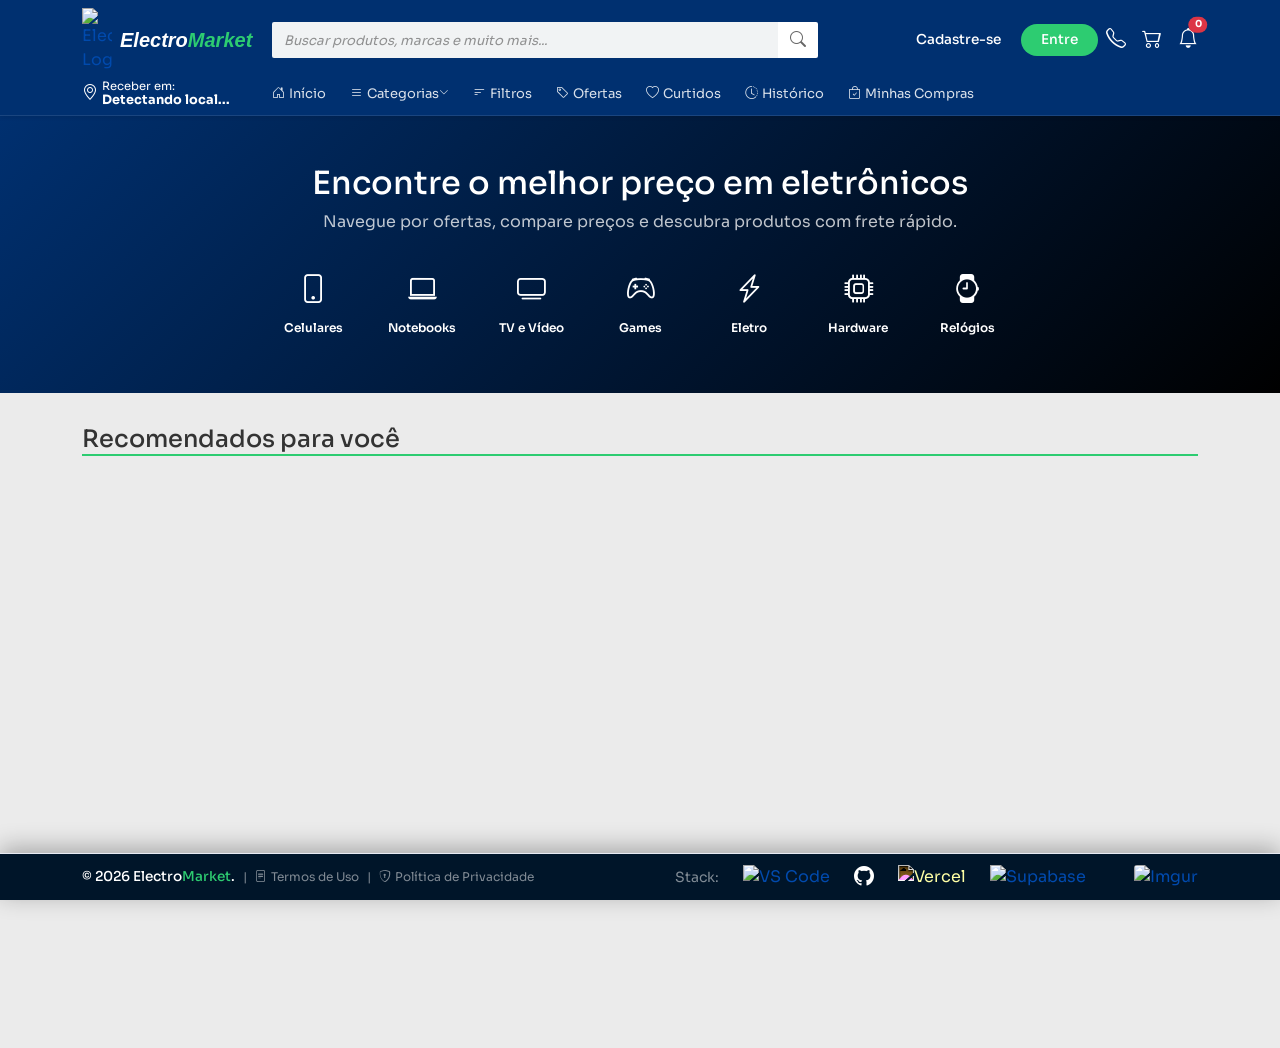
==== api/index.html @ cfe42f6b "Add files via upload" ====
<!DOCTYPE html>
<html lang="pt-br">
<head>
    <meta charset="UTF-8">
    <meta name="viewport" content="width=device-width, initial-scale=1.0, interactive-widget=resizes-content">
    <title>ElectroMarket | Compra e Venda de Eletrônicos</title>
    <!-- Favicon do Site -->
    <link rel="icon" href="https://static.vecteezy.com/system/resources/previews/073/450/732/non_2x/bold-yellow-lightning-bolt-symbol-integrated-with-stylized-black-letter-e-isolated-on-white-background-vector.jpg" type="image/jpeg">
    <link href="https://cdn.jsdelivr.net/npm/bootstrap@5.3.2/dist/css/bootstrap.min.css" rel="stylesheet">
    <!-- Google Fonts: Sora -->
    <link href="https://fonts.googleapis.com/css2?family=Sora:wght@300;400;600;700&display=swap" rel="stylesheet">
    <!-- Bootstrap Icons -->
    <link rel="stylesheet" href="https://cdn.jsdelivr.net/npm/bootstrap-icons@1.11.3/font/bootstrap-icons.min.css">
    <!-- Rive Runtime -->
    <script src="https://unpkg.com/@rive-app/canvas@latest"></script>
    <link rel="stylesheet" href="css/style.desktop.css?v=20260818n">
    <link rel="stylesheet" href="css/style.mobile.css?v=20260818n">
</head>
<body>
    <!-- Header Estilo Mercado Livre (Azul e Verde) -->
    <header class="header-main sticky-top shadow-sm">
        <div class="container py-2">
            <!-- Linha Superior: Logo e Busca -->
            <div class="row align-items-center g-2 g-md-4">
                <div class="col-md-2 d-flex align-items-center">
                    <div class="d-md-none me-2">
                        <div class="role-guest d-flex align-items-center gap-1">
                            <a href="#" class="text-white text-decoration-none fw-bold" style="font-size: 0.72rem;" onclick="window.showAuthScreen('login')">Entre</a>
                            <span class="text-white-50" style="font-size: 0.72rem;">|</span>
                            <a href="#" class="text-white text-decoration-none fw-bold" style="font-size: 0.72rem;" onclick="window.showAuthScreen('cadastro')">Cadastre-se</a>
                        </div>
                        <button class="btn role-logged-in d-none border-0 p-0 text-white d-flex align-items-center gap-2" type="button" onclick="window.showProfileEdit()">
                            <div id="mobileUserTrigger" class="d-flex align-items-center justify-content-center bg-white bg-opacity-25 rounded-circle shadow-sm" style="width: 30px; height: 30px; overflow: hidden; border: 1px solid rgba(255,255,255,0.3);">
                                <i class="bi bi-person-circle fs-5"></i>
                            </div>
                            <span id="mobileUserName" class="fw-bold" style="font-size: 0.8rem;">Usuário</span>
                        </button>
                    </div>
                    <a href="index.html" class="logo mb-0 d-flex align-items-center text-decoration-none ms-auto ms-md-0">
                        <img src="https://static.vecteezy.com/system/resources/previews/073/450/732/non_2x/bold-yellow-lightning-bolt-symbol-integrated-with-stylized-black-letter-e-isolated-on-white-background-vector.jpg" alt="ElectroMarket Logo" width="30" class="me-1 me-md-2">
                        <h1 class="fs-5 fs-md-4 mb-0">Electro<span class="market-text">Market</span></h1>
                    </a>
                </div>
                <div class="col-12 col-md-6">
                    <div class="input-group search-bar">
                        <input type="text" id="searchInput" class="form-control" placeholder="Buscar produtos, marcas e muito mais...">
                        <button class="btn btn-search" type="button" id="btnSearch"><i class="bi bi-search"></i></button>
                    </div>
                </div>
                <div class="col-md-4 text-end d-none d-md-flex align-items-center justify-content-end">
                    <div class="user-nav d-flex align-items-center gap-2">
                        <div class="role-guest d-flex gap-2">
                            <button class="btn btn-simple" onclick="window.showAuthScreen('cadastro')">Cadastre-se</button>
                            <button class="btn btn-simple btn-solid" onclick="window.showAuthScreen('login')">Entre</button>
                        </div>
                        <div class="role-logged-in d-none d-flex align-items-center gap-2 cursor-pointer me-2" onclick="window.showProfileEdit()" title="Meu Perfil">
                            <img id="navUserAvatar" src="" class="rounded-circle border" width="28" height="28" style="object-fit: cover; display: none;">
                            <i id="navUserIcon" class="bi bi-person-circle fs-5 text-white"></i>
                            <span id="navUserName" class="text-white fw-bold small">Usuário</span>
                        </div>
                        <div class="d-flex align-items-center gap-3" style="position:relative;">
                            <a href="#" class="text-white text-decoration-none position-relative" title="Conversas" onclick="event.preventDefault();window.renderDirectChats()">
                                <i class="bi bi-telephone fs-5"></i>
                                <span class="position-absolute top-0 start-100 translate-middle badge rounded-pill bg-success d-none" id="chatBadgeDesktop" style="font-size: 0.6rem;">0</span>
                            </a>
                            <a href="#" class="text-white text-decoration-none position-relative role-client" title="Carrinho" data-bs-toggle="offcanvas" data-bs-target="#cartOffcanvas">
                                <i class="bi bi-cart2 fs-5"></i>
                                <span class="position-absolute top-0 start-100 translate-middle badge rounded-pill bg-danger d-none" id="cartBadgeDesktop" style="font-size: 0.6rem;">0</span>
                            </a>
                            <a href="#" class="text-white text-decoration-none position-relative" title="Notificações" onclick="event.preventDefault();window.showNotifications()">
                                <i class="bi bi-bell fs-5"></i>
                                <span class="position-absolute top-0 start-100 translate-middle badge rounded-pill bg-danger" id="notifBadgeDesktop" style="font-size: 0.6rem;">0</span>
                            </a>
                        </div>
                    </div>
                </div>
            </div>
            
            <div class="row mt-2 d-none d-md-flex">
                <div class="col-md-2">
                    <div class="shipping-info d-flex align-items-center text-white" id="shippingInfoBox" style="cursor:pointer;" onclick="window.handleShippingInfoClick()">
                        <i class="bi bi-geo-alt me-1"></i>
                        <div style="font-size: 0.72rem; line-height: 1.1;">
                            Receber em:<br><span id="shippingLabel" style="font-size: 0.8rem; font-weight: bold;">Detectando local...</span>
                        </div>
                    </div>
                </div>
                <div class="col-md-10 d-flex align-items-center">
                    <nav class="nav-links d-flex gap-4">
                        <a href="#" class="text-white text-decoration-none role-client" onclick="window.goHome()"><i class="bi bi-house-door me-1"></i> Início</a>
                        <div class="dropdown role-client">
                            <a href="#" class="text-white text-decoration-none" data-bs-toggle="dropdown"><i class="bi bi-list me-1"></i> Categorias <i class="bi bi-chevron-down" style="font-size:0.6rem;"></i></a>
                            <ul class="dropdown-menu border-0 shadow" style="max-height: 600px; overflow-y: auto; min-width: 320px;">
                                <li><h6 class="dropdown-header text-uppercase fw-bold text-primary">Games</h6></li>
                                <li><a class="dropdown-item" href="#" onclick="loadPage('Games > Consoles')">Consoles</a></li>
                                <li><a class="dropdown-item" href="#" onclick="loadPage('Games > PC Gamer')">PC Gamer</a></li>
                                <li><a class="dropdown-item" href="#" onclick="loadPage('Games > Jogos')">Jogos</a></li>
                                <li><a class="dropdown-item" href="#" onclick="loadPage('Games > Acessórios')">Acessórios</a></li>
                                <li><hr class="dropdown-divider"></li>
                                
                                <li><h6 class="dropdown-header text-uppercase fw-bold text-primary">Informática</h6></li>
                                <li><a class="dropdown-item" href="#" onclick="loadPage('Informática > Notebooks')">Notebooks</a></li>
                                <li><a class="dropdown-item" href="#" onclick="loadPage('Informática > Computadores > Desktop')">Computadores Desktop</a></li>
                                <li><a class="dropdown-item" href="#" onclick="loadPage('Informática > Computadores > Mini PC')">Mini PCs</a></li>
                                <li><a class="dropdown-item" href="#" onclick="loadPage('Informática > Componentes')">Componentes (Hardware)</a></li>
                                <li><a class="dropdown-item" href="#" onclick="loadPage('Informática > Periféricos')">Periféricos</a></li>
                                <li><hr class="dropdown-divider"></li>

                                <li><h6 class="dropdown-header text-uppercase fw-bold text-primary">Celulares e Tablets</h6></li>
                                <li><a class="dropdown-item" href="#" onclick="loadPage('Celulares > Smartphones')">Smartphones</a></li>
                                <li><a class="dropdown-item" href="#" onclick="loadPage('Celulares > Tablets')">Tablets</a></li>
                                <li><a class="dropdown-item" href="#" onclick="loadPage('Celulares > Smartwatches')">Smartwatches</a></li>
                                <li><a class="dropdown-item" href="#" onclick="loadPage('Celulares > Acessórios')">Acessórios e Cabos</a></li>
                                <li><hr class="dropdown-divider"></li>

                                <li><h6 class="dropdown-header text-uppercase fw-bold text-primary">TVs e Áudio</h6></li>
                                <li><a class="dropdown-item" href="#" onclick="loadPage('TVs e Áudio > TVs')">TVs</a></li>
                                <li><a class="dropdown-item" href="#" onclick="loadPage('TVs e Áudio > Áudio')">Som e Áudio</a></li>
                                <li><hr class="dropdown-divider"></li>

                                <li><h6 class="dropdown-header text-uppercase fw-bold text-primary">Eletrodomésticos</h6></li>
                                <li><a class="dropdown-item" href="#" onclick="loadPage('Eletrodomésticos')">Eletrodomésticos</a></li>
                                <li><a class="dropdown-item" href="#" onclick="loadPage('Eletroportáteis')">Eletroportáteis (Air Fryer, etc)</a></li>
                                <li><hr class="dropdown-divider"></li>

                                <li><h6 class="dropdown-header text-uppercase fw-bold text-primary">Segurança e Automação</h6></li>
                                <li><a class="dropdown-item" href="#" onclick="loadPage('Segurança')">Câmeras e Alarmes</a></li>
                                <li><a class="dropdown-item" href="#" onclick="loadPage('Casa Inteligente')">Alexa e Automação</a></li>
                                <li><hr class="dropdown-divider"></li>

                                <li><h6 class="dropdown-header text-uppercase fw-bold text-primary">Outras Categorias</h6></li>
                                <li><a class="dropdown-item" href="#" onclick="loadPage('Climatização')">Climatização</a></li>
                                <li><a class="dropdown-item" href="#" onclick="loadPage('Automotivo')">Automotivo</a></li>
                                <li><a class="dropdown-item" href="#" onclick="loadPage('Câmeras')">Câmeras e Drones</a></li>
                                <li><a class="dropdown-item" href="#" onclick="loadPage('Redes')">Redes e Roteadores</a></li>
                                <li><a class="dropdown-item" href="#" onclick="loadPage('Armazenamento')">Armazenamento</a></li>
                                <li><a class="dropdown-item" href="#" onclick="loadPage('Energia')">Cabos e Energia</a></li>
                            </ul>
                        </div>
                        <a href="#" class="text-white text-decoration-none role-client" data-bs-toggle="offcanvas" data-bs-target="#filterOffcanvas"><i class="bi bi-filter-left me-1"></i> Filtros</a>
                        <a href="#" class="text-white text-decoration-none role-client" onclick="loadPage('Ofertas')"><i class="bi bi-tag me-1"></i> Ofertas</a>
                        <a href="#" class="text-white text-decoration-none role-client" onclick="window.renderLikedProducts()"><i class="bi bi-heart me-1"></i> Curtidos</a>
                        <a href="#" class="text-white text-decoration-none role-client" onclick="window.renderAccessHistory()"><i class="bi bi-clock-history me-1"></i> Histórico</a>
                        <a href="#" class="text-white text-decoration-none role-client" onclick="window.renderOrderManagement('buyer')"><i class="bi bi-bag-check me-1"></i> Minhas Compras</a>
                        
                        <a href="#" class="text-white text-decoration-none role-seller d-none" onclick="window.renderSellerPanel()">
                            <i class="bi bi-box-seam me-1"></i> <strong>Meus Produtos</strong>
                        </a>
<a href="#" class="text-white text-decoration-none role-seller d-none" onclick="window.showCreateAdPage()">
    <i class="bi bi-plus-circle me-1"></i> <strong>Vender Produto</strong>
</a>
                        <a href="#" class="text-white text-decoration-none role-seller d-none position-relative" onclick="window.renderOrderManagement('seller_requests')">
                            <i class="bi bi-bell me-1"></i> <strong>Solicitações</strong>
                            <span class="position-absolute top-0 start-100 translate-middle badge rounded-pill bg-danger d-none" id="pendingBadgeNav" style="font-size: 0.6rem;">0</span>
                        </a>
                        <a href="#" class="text-white text-decoration-none role-seller d-none" onclick="window.renderOrderManagement('seller_sales')">
                            <i class="bi bi-shop me-1"></i> <strong>Minhas Vendas</strong>
                        </a>
                        <span id="adminPanelTabsNav" class="align-items-center gap-2 flex-wrap d-none"></span>
                    </nav>
                </div>
            </div>
        </div>
    </header>

    <!-- Dropdown de notificações (fora do header: em tela cheia da Comunidade
         o header fica display:none, e o mesmo painel precisa continuar abrindo
         pelo sino dentro do chat). -->
    <div class="notif-dropdown" id="notifDropdown">
        <div class="notif-dropdown-header">
            <div class="notif-dropdown-title">
                <i class="bi bi-bell-fill"></i>
                <span>Notificações</span>
            </div>
            <div class="notif-dropdown-actions">
                                <button type="button" class="notif-dropdown-btn notif-dropdown-btn-danger" onclick="window.deleteAllNotifs()" title="Apagar todas"><i class="bi bi-trash3"></i></button>
                <button type="button" class="notif-dropdown-close" onclick="window.closeNotifications()">
                    <i class="bi bi-x-lg"></i>
                </button>
            </div>
        </div>
        <div class="notif-dropdown-body" id="notificacoesList"></div>
    </div>

    <!-- Banner principal -->
    <section id="heroSection" class="hero-banner py-4 py-md-5 text-white text-center">
        <div class="container hero-inner">
            <h2 class="hero-title mb-2" id="heroTitle">Encontre o melhor preço em eletrônicos</h2>
            <p class="hero-subtitle mb-4 opacity-75" id="heroSubtitle">Navegue por ofertas, compare preços e descubra produtos com frete rápido.</p>
            
            <div id="heroCategories" class="hero-categories d-flex justify-content-start justify-content-md-center text-center overflow-auto pb-2 gap-4 mt-2">
                <div class="hero-cat-item" onclick="loadPage('Smartphone')"><i class="bi bi-phone"></i><p>Celulares</p></div>
                <div class="hero-cat-item" onclick="loadPage('Notebook')"><i class="bi bi-laptop"></i><p>Notebooks</p></div>
                <div class="hero-cat-item" onclick="loadPage('Smart TV')"><i class="bi bi-tv"></i><p>TV e Vídeo</p></div>
                <div class="hero-cat-item" onclick="loadPage('Console Video Game')"><i class="bi bi-controller"></i><p>Games</p></div>
                <div class="hero-cat-item" onclick="loadPage('Eletrodomesticos')"><i class="bi bi-lightning-charge"></i><p>Eletro</p></div>
                <div class="hero-cat-item" onclick="loadPage('Placa de Vídeo')"><i class="bi bi-cpu"></i><p>Hardware</p></div>
                <div class="hero-cat-item" onclick="loadPage('Smartwatch')"><i class="bi bi-watch"></i><p>Relógios</p></div>
            </div>
        </div>
    </section>

    <!-- Grid de Produtos -->
    <main class="container my-4" id="productGridMain">
        <div class="row">
            <div class="col-12">
                <h2 class="section-title mb-4 fs-4" id="gridTitle">Recomendados para você</h2>
                <div id="storefrontBanner"></div>
                <div id="productsGrid" class="row g-3" style="min-height: 50vh;"></div>
            </div>
        </div>
    </main>

    <!-- Nova Tela de Autenticação com Yeti Original -->
    <div id="authScreen" class="ml-auth-overlay d-none">
        <div class="ml-auth-wrapper" id="authWrapper">
            <button type="button" class="ml-auth-close" onclick="window.hideAuthScreen()" aria-label="Fechar">
                <i class="bi bi-x-lg"></i>
            </button>

            <!-- ===== LOGIN ===== -->
            <div class="ml-auth-card ml-auth-login">
                <div class="ml-auth-logo">
                    <img src="https://static.vecteezy.com/system/resources/previews/073/450/732/non_2x/bold-yellow-lightning-bolt-symbol-integrated-with-stylized-black-letter-e-isolated-on-white-background-vector.jpg" alt="ElectroMarket">
                    <span>Electro<span class="market-text">Market</span></span>
                </div>

                <!-- Mascote Yeti (baseado em khuddus7815/yeti-login-page) -->
                <div class="yeti-svgContainer" id="yetiMascot">
                    <div>
                        <svg class="yeti-mySVG" xmlns="http://www.w3.org/2000/svg" xmlns:xlink="http://www.w3.org/1999/xlink" viewBox="0 0 200 200">
                            <defs>
                                <circle id="yetiArmMaskPath" cx="100" cy="100" r="100"/>
                            </defs>
                            <clipPath id="yetiArmMask">
                                <use xlink:href="#yetiArmMaskPath" overflow="visible"/>
                            </clipPath>
                            <circle cx="100" cy="100" r="100" fill="#a9ddf3"/>
                            <g class="body">
                                <path fill="#FFFFFF" d="M193.3,135.9c-5.8-8.4-15.5-13.9-26.5-13.9H151V72c0-27.6-22.4-50-50-50S51,44.4,51,72v50H32.1 c-10.6,0-20,5.1-25.8,13l0,78h187L193.3,135.9z"/>
                                <path fill="none" stroke="#3A5E77" stroke-width="2.5" stroke-linecap="round" stroke-linejoinn="round" d="M193.3,135.9 c-5.8-8.4-15.5-13.9-26.5-13.9H151V72c0-27.6-22.4-50-50-50S51,44.4,51,72v50H32.1c-10.6,0-20,5.1-25.8,13"/>
                                <path fill="#DDF1FA" d="M100,156.4c-22.9,0-43,11.1-54.1,27.7c15.6,10,34.2,15.9,54.1,15.9s38.5-5.8,54.1-15.9 C143,167.5,122.9,156.4,100,156.4z"/>
                            </g>
                            <g class="earL">
                                <g class="outerEar" fill="#ddf1fa" stroke="#3a5e77" stroke-width="2.5">
                                    <circle cx="47" cy="83" r="11.5"/>
                                    <path d="M46.3 78.9c-2.3 0-4.1 1.9-4.1 4.1 0 2.3 1.9 4.1 4.1 4.1" stroke-linecap="round" stroke-linejoin="round"/>
                                </g>
                                <g class="earHair">
                                    <rect x="51" y="64" fill="#FFFFFF" width="15" height="35"/>
                                    <path d="M53.4 62.8C48.5 67.4 45 72.2 42.8 77c3.4-.1 6.8-.1 10.1.1-4 3.7-6.8 7.6-8.2 11.6 2.1 0 4.2 0 6.3.2-2.6 4.1-3.8 8.3-3.7 12.5 1.2-.7 3.4-1.4 5.2-1.9" fill="#fff" stroke="#3a5e77" stroke-width="2.5" stroke-linecap="round" stroke-linejoin="round"/>
                                </g>
                            </g>
                            <g class="earR">
                                <g class="outerEar" fill="#ddf1fa" stroke="#3a5e77" stroke-width="2.5">
                                    <circle cx="155" cy="83" r="11.5"/>
                                    <path d="M155.7 78.9c2.3 0 4.1 1.9 4.1 4.1 0 2.3-1.9 4.1-4.1 4.1" stroke-linecap="round" stroke-linejoin="round"/>
                                </g>
                                <g class="earHair">
                                    <rect x="131" y="64" fill="#FFFFFF" width="20" height="35"/>
                                    <path d="M148.6 62.8c4.9 4.6 8.4 9.4 10.6 14.2-3.4-.1-6.8-.1-10.1.1 4 3.7 6.8 7.6 8.2 11.6-2.1 0-4.2 0-6.3.2 2.6 4.1 3.8 8.3 3.7 12.5-1.2-.7-3.4-1.4-5.2-1.9" fill="#fff" stroke="#3a5e77" stroke-width="2.5" stroke-linecap="round" stroke-linejoin="round"/>
                                </g>
                            </g>
                            <path class="chin" d="M84.1 121.6c2.7 2.9 6.1 5.4 9.8 7.5l.9-4.5c2.9 2.5 6.3 4.8 10.2 6.5 0-1.9-.1-3.9-.2-5.8 3 1.2 6.2 2 9.7 2.5-.3-2.1-.7-4.1-1.2-6.1" fill="none" stroke="#3a5e77" stroke-width="2.5" stroke-linecap="round" stroke-linejoin="round"/>
                            <path class="face" fill="#DDF1FA" d="M134.5,46v35.5c0,21.815-15.446,39.5-34.5,39.5s-34.5-17.685-34.5-39.5V46"/>
                            <path class="hair" fill="#FFFFFF" stroke="#3A5E77" stroke-width="2.5" stroke-linecap="round" stroke-linejoin="round" d="M81.457,27.929 c1.755-4.084,5.51-8.262,11.253-11.77c0.979,2.565,1.883,5.14,2.712,7.723c3.162-4.265,8.626-8.27,16.272-11.235 c-0.737,3.293-1.588,6.573-2.554,9.837c4.857-2.116,11.049-3.64,18.428-4.156c-2.403,3.23-5.021,6.391-7.852,9.474"/>
                            <g class="eyebrow">
                                <path fill="#FFFFFF" d="M138.142,55.064c-4.93,1.259-9.874,2.118-14.787,2.599c-0.336,3.341-0.776,6.689-1.322,10.037 c-4.569-1.465-8.909-3.222-12.996-5.226c-0.98,3.075-2.07,6.137-3.267,9.179c-5.514-3.067-10.559-6.545-15.097-10.329 c-1.806,2.889-3.745,5.73-5.816,8.515c-7.916-4.124-15.053-9.114-21.296-14.738l1.107-11.768h73.475V55.064z"/>
                                <path fill="#FFFFFF" stroke="#3A5E77" stroke-width="2.5" stroke-linecap="round" stroke-linejoin="round" d="M63.56,55.102 c6.243,5.624,13.38,10.614,21.296,14.738c2.071-2.785,4.01-5.626,5.816-8.515c4.537,3.785,9.583,7.263,15.097,10.329 c1.197-3.043,2.287-6.104,3.267-9.179c4.087,2.004,8.427,3.761,12.996,5.226c0.545-3.348,0.986-6.696,1.322-10.037 c4.913-0.481,9.857-1.34,14.787-2.599"/>
                            </g>
                            <g class="eyeL">
                                <circle cx="85.5" cy="78.5" r="3.5" fill="#3a5e77"/>
                                <circle cx="84" cy="76" r="1" fill="#fff"/>
                            </g>
                            <g class="eyeR">
                                <circle cx="114.5" cy="78.5" r="3.5" fill="#3a5e77"/>
                                <circle cx="113" cy="76" r="1" fill="#fff"/>
                            </g>
                            <g class="mouth">
                                <path class="mouthBG" fill="#617E92" d="M100.2,101c-0.4,0-1.4,0-1.8,0c-2.7-0.3-5.3-1.1-8-2.5c-0.7-0.3-0.9-1.2-0.6-1.8 c0.2-0.5,0.7-0.7,1.2-0.7c0.2,0,0.5,0.1,0.6,0.2c3,1.5,5.8,2.3,8.6,2.3s5.7-0.7,8.6-2.3c0.2-0.1,0.4-0.2,0.6-0.2 c0.5,0,1,0.3,1.2,0.7c0.4,0.7,0.1,1.5-0.6,1.9c-2.6,1.4-5.3,2.2-7.9,2.5C101.7,101,100.5,101,100.2,101z"/>
                                <path style="display: none;" class="mouthSmallBG" fill="#617E92" d="M100.2,101c-0.4,0-1.4,0-1.8,0c-2.7-0.3-5.3-1.1-8-2.5c-0.7-0.3-0.9-1.2-0.6-1.8 c0.2-0.5,0.7-0.7,1.2-0.7c0.2,0,0.5,0.1,0.6,0.2c3,1.5,5.8,2.3,8.6,2.3s5.7-0.7,8.6-2.3c0.2-0.1,0.4-0.2,0.6-0.2 c0.5,0,1,0.3,1.2,0.7c0.4,0.7,0.1,1.5-0.6,1.9c-2.6,1.4-5.3,2.2-7.9,2.5C101.7,101,100.5,101,100.2,101z"/>
                                <path style="display: none;" class="mouthMediumBG" d="M95,104.2c-4.5,0-8.2-3.7-8.2-8.2v-2c0-1.2,1-2.2,2.2-2.2h22c1.2,0,2.2,1,2.2,2.2v2 c0,4.5-3.7,8.2-8.2,8.2H95z"/>
                                <path style="display: none;" class="mouthLargeBG" d="M100 110.2c-9 0-16.2-7.3-16.2-16.2 0-2.3 1.9-4.2 4.2-4.2h24c2.3 0 4.2 1.9 4.2 4.2 0 9-7.2 16.2-16.2 16.2z" fill="#617e92" stroke="#3a5e77" stroke-linejoin="round" stroke-width="2.5"/>
                                <defs>
                                    <path id="yetiMouthMaskPath" d="M100.2,101c-0.4,0-1.4,0-1.8,0c-2.7-0.3-5.3-1.1-8-2.5c-0.7-0.3-0.9-1.2-0.6-1.8 c0.2-0.5,0.7-0.7,1.2-0.7c0.2,0,0.5,0.1,0.6,0.2c3,1.5,5.8,2.3,8.6,2.3s5.7-0.7,8.6-2.3c0.2-0.1,0.4-0.2,0.6-0.2 c0.5,0,1,0.3,1.2,0.7c0.4,0.7,0.1,1.5-0.6,1.9c-2.6,1.4-5.3,2.2-7.9,2.5C101.7,101,100.5,101,100.2,101z"/>
                                </defs>
                                <clipPath id="yetiMouthMask">
                                    <use xlink:href="#yetiMouthMaskPath" overflow="visible"/>
                                </clipPath>
                                <g clip-path="url(#yetiMouthMask)">
                                    <g class="tongue">
                                        <circle cx="100" cy="107" r="8" fill="#cc4a6c"/>
                                        <ellipse class="tongueHighlight" cx="100" cy="100.5" rx="3" ry="1.5" opacity=".1" fill="#fff"/>
                                    </g>
                                </g>
                                <path clip-path="url(#yetiMouthMask)" class="tooth" style="fill:#FFFFFF;" d="M106,97h-4c-1.1,0-2-0.9-2-2v-2h8v2C108,96.1,107.1,97,106,97z"/>
                                <path class="mouthOutline" fill="none" stroke="#3A5E77" stroke-width="2.5" stroke-linejoin="round" d="M100.2,101c-0.4,0-1.4,0-1.8,0c-2.7-0.3-5.3-1.1-8-2.5c-0.7-0.3-0.9-1.2-0.6-1.8 c0.2-0.5,0.7-0.7,1.2-0.7c0.2,0,0.5,0.1,0.6,0.2c3,1.5,5.8,2.3,8.6,2.3s5.7-0.7,8.6-2.3c0.2-0.1,0.4-0.2,0.6-0.2 c0.5,0,1,0.3,1.2,0.7c0.4,0.7,0.1,1.5-0.6,1.9c-2.6,1.4-5.3,2.2-7.9,2.5C101.7,101,100.5,101,100.2,101z"/>
                            </g>
                            <path class="nose" d="M97.7 79.9h4.7c1.9 0 3 2.2 1.9 3.7l-2.3 3.3c-.9 1.3-2.9 1.3-3.8 0l-2.3-3.3c-1.3-1.6-.2-3.7 1.8-3.7z" fill="#3a5e77"/>
                            <g class="arms" clip-path="url(#yetiArmMask)">
                                <g class="armL">
                                    <path fill="#ddf1fa" stroke="#3a5e77" stroke-linecap="round" stroke-linejoin="round" stroke-miterlimit="10" stroke-width="2.5" d="M121.3 97.4L111 58.7l38.8-10.4 20 36.1z"/>
                                    <path fill="#ddf1fa" stroke="#3a5e77" stroke-linecap="round" stroke-linejoin="round" stroke-miterlimit="10" stroke-width="2.5" d="M134.4 52.5l19.3-5.2c2.7-.7 5.4.9 6.1 3.5.7 2.7-.9 5.4-3.5 6.1L146 59.7M160.8 76.5l19.4-5.2c2.7-.7 5.4.9 6.1 3.5.7 2.7-.9 5.4-3.5 6.1l-18.3 4.9M158.3 66.8l23.1-6.2c2.7-.7 5.4.9 6.1 3.5.7 2.7-.9 5.4-3.5 6.1l-23.1 6.2M150.9 58.4l26-7c2.7-.7 5.4.9 6.1 3.5.7 2.7-.9 5.4-3.5 6.1l-21.3 5.7"/>
                                    <path fill="#a9ddf3" d="M178.8 74.7l2.2-.6c1.1-.3 2.2.3 2.4 1.4.3 1.1-.3 2.2-1.4 2.4l-2.2.6-1-3.8zM180.1 64l2.2-.6c1.1-.3 2.2.3 2.4 1.4.3 1.1-.3 2.2-1.4 2.4l-2.2.6-1-3.8zM175.5 54.9l2.2-.6c1.1-.3 2.2.3 2.4 1.4.3 1.1-.3 2.2-1.4 2.4l-2.2.6-1-3.8zM152.1 49.4l2.2-.6c1.1-.3 2.2.3 2.4 1.4.3 1.1-.3 2.2-1.4 2.4l-2.2.6-1-3.8z"/>
                                    <path fill="#fff" stroke="#3a5e77" stroke-linecap="round" stroke-linejoin="round" stroke-width="2.5" d="M123.5 96.8c-41.4 14.9-84.1 30.7-108.2 35.5L1.2 80c33.5-9.9 71.9-16.5 111.9-21.8"/>
                                    <path fill="#fff" stroke="#3a5e77" stroke-linecap="round" stroke-linejoin="round" stroke-width="2.5" d="M108.5 59.4c7.7-5.3 14.3-8.4 22.8-13.2-2.4 5.3-4.7 10.3-6.7 15.1 4.3.3 8.4.7 12.3 1.3-4.2 5-8.1 9.6-11.5 13.9 3.1 1.1 6 2.4 8.7 3.8-1.4 2.9-2.7 5.8-3.9 8.5 2.5 3.5 4.6 7.2 6.3 11-4.9-.8-9-.7-16.2-2.7M94.5 102.8c-.6 4-3.8 8.9-9.4 14.7-2.6-1.8-5-3.7-7.2-5.7-2.5 4.1-6.6 8.8-12.2 14-1.9-2.2-3.4-4.5-4.5-6.9-4.4 3.3-9.5 6.9-15.4 10.8-.2-3.4.1-7.1 1.1-10.9M97.5 62.9c-1.7-2.4-5.9-4.1-12.4-5.2-.9 2.2-1.8 4.3-2.5 6.5-3.8-1.8-9.4-3.1-17-3.8.5 2.3 1.2 4.5 1.9 6.8-5-.6-11.2-.9-18.4-1 2 2.9.9 3.5 3.9 6.2"/>
                                </g>
                                <g class="armR">
                                    <path fill="#ddf1fa" stroke="#3a5e77" stroke-linecap="round" stroke-linejoin="round" stroke-miterlimit="10" stroke-width="2.5" d="M265.4 97.3l10.4-38.6-38.9-10.5-20 36.1z"/>
                                    <path fill="#ddf1fa" stroke="#3a5e77" stroke-linecap="round" stroke-linejoin="round" stroke-miterlimit="10" stroke-width="2.5" d="M252.4 52.4L233 47.2c-2.7-.7-5.4.9-6.1 3.5-.7 2.7.9 5.4 3.5 6.1l10.3 2.8M226 76.4l-19.4-5.2c-2.7-.7-5.4.9-6.1 3.5-.7 2.7.9 5.4 3.5 6.1l18.3 4.9M228.4 66.7l-23.1-6.2c-2.7-.7-5.4.9-6.1 3.5-.7 2.7.9 5.4 3.5 6.1l23.1 6.2M235.8 58.3l-26-7c-2.7-.7-5.4.9-6.1 3.5-.7 2.7.9 5.4 3.5 6.1l21.3 5.7"/>
                                    <path fill="#a9ddf3" d="M207.9 74.7l-2.2-.6c-1.1-.3-2.2.3-2.4 1.4-.3 1.1.3 2.2 1.4 2.4l2.2.6 1-3.8zM206.7 64l-2.2-.6c-1.1-.3-2.2.3-2.4 1.4-.3 1.1.3 2.2 1.4 2.4l2.2.6 1-3.8zM211.2 54.8l-2.2-.6c-1.1-.3-2.2.3-2.4 1.4-.3 1.1.3 2.2 1.4 2.4l2.2.6 1-3.8zM234.6 49.4l-2.2-.6c-1.1-.3-2.2.3-2.4 1.4-.3 1.1.3 2.2 1.4 2.4l2.2.6 1-3.8z"/>
                                    <path fill="#fff" stroke="#3a5e77" stroke-linecap="round" stroke-linejoin="round" stroke-width="2.5" d="M263.3 96.7c41.4 14.9 84.1 30.7 108.2 35.5l14-52.3C352 70 313.6 63.5 273.6 58.1"/>
                                    <path fill="#fff" stroke="#3a5e77" stroke-linecap="round" stroke-linejoin="round" stroke-width="2.5" d="M278.2 59.3l-18.6-10 2.5 11.9-10.7 6.5 9.9 8.7-13.9 6.4 9.1 5.9-13.2 9.2 23.1-.9M284.5 100.1c-.4 4 1.8 8.9 6.7 14.8 3.5-1.8 6.7-3.6 9.7-5.5 1.8 4.2 5.1 8.9 10.1 14.1 2.7-2.1 5.1-4.4 7.1-6.8 4.1 3.4 9 7 14.7 11 1.2-3.4 1.8-7 1.7-10.9M314 66.7s5.4-5.7 12.6-7.4c1.7 2.9 3.3 5.7 4.9 8.6 3.8-2.5 9.8-4.4 18.2-5.7.1 3.1.1 6.1 0 9.2 5.5-1 12.5-1.6 20.8-1.9-1.4 3.9-2.5 8.4-2.5 8.4"/>
                                </g>
                            </g>
                        </svg>
                    </div>
                </div>

                <h2 class="ml-auth-title">Acesse sua conta</h2>

                <form id="loginFormAnimV2" class="ml-auth-form" autocomplete="off">
                    <div class="ml-field">
                        <input type="text" id="v2LogEmail" placeholder=" " required>
                        <label for="v2LogEmail">E-mail ou telefone</label>
                    </div>
                    <div class="ml-field">
                        <input type="password" id="v2LogPass" placeholder=" " required>
                        <label for="v2LogPass">Senha</label>
                        <i class="bi bi-eye ml-eye-icon" onmousedown="event.preventDefault()" onclick="window.toggleAuthPass('v2LogPass', this)"></i>
                    </div>
                    <a href="#" class="ml-forgot-link" onclick="window.forgotPassword(event)">Esqueceu sua senha?</a>
                    <button type="submit" class="ml-btn-primary mt-3">Entrar</button>
                </form>

                <div class="ml-auth-divider"><span>ou</span></div>

                <button type="button" class="ml-btn-google" onclick="window.loginWithGoogle()">
                    <svg width="20" height="20" viewBox="0 0 48 48"><path fill="#FFC107" d="M43.611 20.083H42V20H24v8h11.303c-1.649 4.657-6.08 8-11.303 8-6.627 0-12-5.373-12-12s5.373-12 12-12c3.059 0 5.842 1.154 7.961 3.039l5.657-5.657C34.046 6.053 29.268 4 24 4 12.955 4 4 12.955 4 24s8.955 20 20 20 20-8.955 20-20c0-1.341-.138-2.65-.389-3.917z"/><path fill="#FF3D00" d="M6.306 14.691l6.571 4.819C14.655 15.108 18.961 12 24 12c3.059 0 5.842 1.154 7.961 3.039l5.657-5.657C34.046 6.053 29.268 4 24 4 16.318 4 9.656 8.337 6.306 14.691z"/><path fill="#4CAF50" d="M24 44c5.166 0 9.86-1.977 13.409-5.192l-6.19-5.238A11.91 11.91 0 0 1 24 36c-5.202 0-9.619-3.317-11.283-7.946l-6.522 5.025C9.505 39.556 16.227 44 24 44z"/><path fill="#1976D2" d="M43.611 20.083H42V20H24v8h11.303a12.04 12.04 0 0 1-4.087 5.571l.003-.002 6.19 5.238C36.971 39.205 44 34 44 24c0-1.341-.138-2.65-.389-3.917z"/></svg>
                    Entrar com Google
                </button>

                <button type="button" class="ml-btn-outline" onclick="window.toggleAuthMode('cadastro')">Criar conta</button>
            </div>

            <!-- ===== CADASTRO (multi-step) ===== -->
            <div class="ml-auth-card ml-auth-cadastro">
                <div class="ml-auth-logo">
                    <img src="https://static.vecteezy.com/system/resources/previews/073/450/732/non_2x/bold-yellow-lightning-bolt-symbol-integrated-with-stylized-black-letter-e-isolated-on-white-background-vector.jpg" alt="ElectroMarket">
                    <span>Electro<span class="market-text">Market</span></span>
                </div>

                <h2 class="ml-auth-title">Crie sua conta grátis</h2>

                <div class="ml-steps" id="mlCadSteps">
                    <div class="ml-step-item active" data-step-indicator="1">
                        <span class="ml-step-circle">1</span>
                        <span class="ml-step-label">Dados de acesso</span>
                    </div>
                    <span class="ml-step-line"></span>
                    <div class="ml-step-item" data-step-indicator="2">
                        <span class="ml-step-circle">2</span>
                        <span class="ml-step-label">Endereço e entrega</span>
                    </div>
                </div>

                <form id="cadFormAnim" class="ml-auth-form" autocomplete="off">

                    <!-- Passo 1: dados de acesso -->
                    <div class="ml-step-panel" data-step-panel="1">
                        <div class="ml-role-toggle">
                            <label class="ml-role-option">
                                <input type="radio" name="mlCadRole" value="CLIENTE" checked onchange="document.getElementById('v2CadTipo').value='CLIENTE'">
                                <span><i class="bi bi-bag"></i> Quero comprar</span>
                            </label>
                            <label class="ml-role-option">
                                <input type="radio" name="mlCadRole" value="VENDEDOR" onchange="document.getElementById('v2CadTipo').value='VENDEDOR'">
                                <span><i class="bi bi-shop"></i> Quero vender</span>
                            </label>
                        </div>
                        <select id="v2CadTipo" class="d-none">
                            <option value="CLIENTE" selected>Cliente</option>
                            <option value="VENDEDOR">Vendedor</option>
                        </select>

                        <div class="ml-field">
                            <input type="text" id="v2CadNome" placeholder=" " required>
                            <label for="v2CadNome">Nome completo</label>
                        </div>
                        <div class="row g-2">
                            <div class="col-6">
                                <div class="ml-field">
                                    <input type="text" id="v2CadCPF" placeholder=" " maxlength="14" required>
                                    <label for="v2CadCPF">CPF</label>
                                </div>
                            </div>
                            <div class="col-6">
                                <div class="ml-field">
                                    <input type="tel" id="v2CadTelefone" placeholder=" " maxlength="15" required>
                                    <label for="v2CadTelefone">Telefone / WhatsApp</label>
                                </div>
                            </div>
                        </div>
                        <div class="ml-field">
                            <input type="email" id="v2CadEmail" placeholder=" " required autocomplete="email">
                            <label for="v2CadEmail">E-mail</label>
                            <span class="ml-field-msg" id="v2CadEmailMsg"></span>
                        </div>
                        <div class="ml-field">
                            <input type="password" id="v2CadPass" placeholder=" " required>
                            <label for="v2CadPass">Senha</label>
                            <i class="bi bi-eye ml-eye-icon" onmousedown="event.preventDefault()" onclick="window.toggleAuthPass('v2CadPass', this)"></i>
                        </div>

                        <button type="button" class="ml-btn-primary mt-2" onclick="window.mlCadNextStep()">Continuar</button>
                    </div>

                    <!-- Passo 2: endereço e entrega -->
                    <div class="ml-step-panel d-none" data-step-panel="2">
                        <div class="row g-2">
                            <div class="col-6">
                                <div class="ml-field">
                                    <input type="text" id="v2CadCEP" placeholder=" " maxlength="9" required>
                                    <label for="v2CadCEP">CEP</label>
                                </div>
                            </div>
                            <div class="col-6">
                                <div class="ml-field">
                                    <input type="text" id="v2CadNum" placeholder=" " required>
                                    <label for="v2CadNum">Número</label>
                                </div>
                            </div>
                        </div>
                        <div class="ml-field">
                            <input type="text" id="v2CadEnd" placeholder=" " required>
                            <label for="v2CadEnd">Rua / Logradouro</label>
                        </div>
                        <div class="ml-field">
                            <input type="text" id="v2CadBairro" placeholder=" ">
                            <label for="v2CadBairro">Bairro</label>
                        </div>
                        <div class="row g-2">
                            <div class="col-6">
                                <div class="ml-field">
                                    <input type="text" id="v2CadCid" placeholder=" " required>
                                    <label for="v2CadCid">Cidade</label>
                                </div>
                            </div>
                            <div class="col-6">
                                <select class="ml-select" id="v2CadUF">
                                    <option value="SP">SP</option><option value="RJ">RJ</option><option value="MG">MG</option>
                                    <option value="ES">ES</option><option value="PR">PR</option><option value="SC">SC</option>
                                    <option value="RS">RS</option><option value="DF">DF</option>
                                </select>
                            </div>
                        </div>
                        <label class="ml-select-label mt-1">Pagamento preferido</label>
                        <select class="ml-select mb-2" id="v2CadPagamento">
                            <option value="pix">PIX</option>
                            <option value="cartao">Cartão</option>
                            <option value="debito">Débito</option>
                            <option value="boleto">Boleto</option>
                        </select>
                        <label class="ml-select-label mt-1">Foto de perfil</label>
                        <div class="profile-link-inline mb-2">
                            <button type="button" class="profile-link-icon profile-link-icon-ghost" onclick="abrirUploadExterno()" title="Subir no Imgur">
                                <i class="bi bi-box-arrow-up-right"></i>
                            </button>
                            <label class="profile-link-icon profile-link-icon-ghost" style="cursor:pointer;" title="Escolher do PC">
                                <i class="bi bi-cloud-upload"></i>
                                <input type="file" id="v2CadAvatarFile" accept="image/*" hidden onchange="window.uploadCadPhoto(this)">
                            </label>
                            <div class="ml-field flex-grow-1 mb-0">
                                <input type="url" id="v2CadAvatarLink" placeholder=" ">
                                <label for="v2CadAvatarLink">Link da foto (opcional)</label>
                            </div>
                        </div>

                        <label class="ml-select-label">Banner de perfil</label>
                        <div class="profile-link-inline mb-2">
                            <button type="button" class="profile-link-icon profile-link-icon-ghost" onclick="abrirUploadExterno()" title="Subir no Imgur">
                                <i class="bi bi-box-arrow-up-right"></i>
                            </button>
                            <label class="profile-link-icon profile-link-icon-ghost" style="cursor:pointer;" title="Escolher do PC">
                                <i class="bi bi-cloud-upload"></i>
                                <input type="file" id="v2CadBannerFile" accept="image/*" hidden onchange="window.uploadCadBanner(this)">
                            </label>
                            <div class="ml-field flex-grow-1 mb-0">
                                <input type="url" id="v2CadBannerLink" placeholder=" ">
                                <label for="v2CadBannerLink">Link do banner (opcional)</label>
                            </div>
                        </div>

                        <p class="text-center mt-3 mb-1" style="font-size:0.78rem;color:#555;line-height:1.5;">Ao me cadastrar, eu aceito os <a href="#" onclick="event.preventDefault();window._authReturn='cadastro';window.hideAuthScreen();window.showTermsPage()" style="color:var(--market-color,#3483fa);text-decoration:underline;font-weight:600;">Termos de Uso</a> e a <a href="#" onclick="event.preventDefault();window._authReturn='cadastro';window.hideAuthScreen();window.showPrivacyPage()" style="color:var(--market-color,#3483fa);text-decoration:underline;font-weight:600;">Política de Privacidade</a>.</p>
                        <div class="d-flex gap-2 mt-2">
                            <button type="button" class="ml-btn-outline flex-grow-1" onclick="window.mlCadPrevStep()">Voltar</button>
                            <button type="submit" class="ml-btn-primary flex-grow-1">Criar conta</button>
                        </div>
                    </div>
                </form>

                <div class="ml-auth-divider"><span>ou</span></div>

                <button type="button" class="ml-btn-outline" onclick="window.toggleAuthMode('login')">Já tenho conta</button>
            </div>
        </div>
    </div>

    <!-- Offcanvas Filtros -->
    <div class="offcanvas offcanvas-start themed-modal" tabindex="-1" id="filterOffcanvas">
        <div class="offcanvas-header">
            <h5 class="offcanvas-title"><i class="bi bi-filter-left me-2"></i>Filtros de Busca</h5>
            <button type="button" class="btn-close" data-bs-dismiss="offcanvas"></button>
        </div>
        <div class="offcanvas-body">
            <div class="filter-group mb-4">
                <h6 class="fw-bold small text-uppercase">Ordenar por</h6>
                <select id="sortOrder" class="form-select form-select-sm mt-2" onchange="applyFilters()">
                    <option value="default">Destaques</option>
                    <option value="recent">Mais recentes</option>
                    <option value="likes">Mais curtidos</option>
                    <option value="priceAsc">Menor Preço</option>
                    <option value="priceDesc">Maior Preço</option>
                </select>
            </div>
            <div class="filter-group mb-4">
                <h6 class="fw-bold small text-uppercase">Faixa de Preço</h6>
                <div class="d-flex align-items-center gap-2 mt-2">
                    <input type="number" id="minPrice" class="form-control form-control-sm" placeholder="Mín">
                    <span>-</span>
                    <input type="number" id="maxPrice" class="form-control form-control-sm" placeholder="Máx">
                </div>
                <button class="ml-btn ml-btn-primary" style="width:100%;justify-content:center;margin-top:0.5rem;font-size:0.85rem;" onclick="applyFilters()">Aplicar</button>
            </div>
            <div class="filter-group mb-4">
                <h6 class="fw-bold small text-uppercase">Categoria</h6>
                <select id="filterCategory" class="form-select form-select-sm mt-2" onchange="applyFilters()">
                    <option value="">Todas as categorias</option>
                </select>
            </div>
            <div class="filter-group mb-4">
                <h6 class="fw-bold small text-uppercase">Localização do Vendedor</h6>
                <div class="row g-2 mt-1">
                    <div class="col-5">
                        <select id="filterEstado" class="form-select form-select-sm" onchange="window.onFilterEstadoChange()">
                            <option value="">UF</option>
                        </select>
                    </div>
                    <div class="col-7">
                        <select id="filterCidade" class="form-select form-select-sm" onchange="applyFilters()" disabled>
                            <option value="">Selecione o estado</option>
                        </select>
                    </div>
                </div>
            </div>
            <div class="filter-group mb-4">
                <h6 class="fw-bold small text-uppercase">Forma de recebimento</h6>
                <select id="filterDelivery" class="form-select form-select-sm mt-2" onchange="applyFilters()">
                    <option value="all">Todos</option>
                    <option value="delivery">Somente entrega</option>
                    <option value="pickup">Somente retirada no local</option>
                </select>
            </div>
            <div class="filter-group mb-4">
                <h6 class="fw-bold small text-uppercase">Lojas</h6>
                <div id="storeFilters" class="mt-2"></div>
            </div>
            <button class="ml-btn ml-btn-outline" style="width:100%;justify-content:center;margin-top:0.5rem;font-size:0.85rem;" onclick="clearFilters()">Limpar Filtros</button>
        </div>
    </div>

    <!-- Offcanvas Carrinho -->
    <div class="offcanvas offcanvas-start themed-modal" tabindex="-1" id="cartOffcanvas">
        <div class="offcanvas-header">
            <h5 class="offcanvas-title"><i class="bi bi-cart-check me-2"></i>Meu Carrinho</h5>
            <button type="button" class="btn-close" data-bs-dismiss="offcanvas"></button>
        </div>
        <div class="offcanvas-body d-flex flex-column">
            <div id="cartItemsList" class="flex-grow-1 overflow-auto pe-2"></div>
            <div id="cartFooter" class="border-top pt-3 mt-3">
                <div class="d-flex justify-content-between align-items-center mb-3">
                    <h5 class="mb-0 fw-bold">Total:</h5>
                    <h5 class="mb-0 fw-bold text-success" id="cartTotalValue">R$ 0,00</h5>
                </div>
                <button class="ml-btn ml-btn-primary" style="width:100%;justify-content:center;font-size:0.95rem;" onclick="alert('Finalizando compra...')">
                    <i class="bi bi-bag-check-fill me-2"></i>FINALIZAR TUDO
                </button>
                <button class="ml-btn ml-btn-outline" style="width:100%;justify-content:center;margin-top:0.5rem" onclick="window.esvaziarCarrinho()">
                    <i class="bi bi-trash3 me-2"></i>ESVAZIAR CARRINHO
                </button>
            </div>
        </div>
    </div>

    <!-- Modal Avaliar Vendedor/Comprador -->
    <div class="modal fade" id="reviewModal" tabindex="-1" data-bs-backdrop="static">
        <div class="modal-dialog modal-dialog-centered">
            <div class="modal-content border-0" style="border-radius:16px;">
                <div class="modal-header border-0 pb-0 position-relative">
                    <h5 class="modal-title fw-bold" id="reviewModalTitle" style="font-size:1.1rem;">Avalie o vendedor</h5>
                    <button type="button" class="ml-auth-close" data-bs-dismiss="modal" aria-label="Fechar" style="border-radius:50%;width:34px;height:34px;font-size:0.9rem;"><i class="bi bi-x-lg"></i></button>
                </div>
                <div class="modal-body pt-2">
                    <p class="text-muted text-center mb-1" style="font-size:0.85rem;">Como foi sua experiência com</p>
                    <p class="fw-bold text-center mb-3" id="reviewTargetName" style="font-size:1rem;">o vendedor</p>
                    <div id="reviewStars" class="d-flex justify-content-center gap-2 mb-4" style="font-size:2.2rem;">
                        <i class="bi bi-star review-star" data-value="1" onclick="window.setReviewStars(1)"></i>
                        <i class="bi bi-star review-star" data-value="2" onclick="window.setReviewStars(2)"></i>
                        <i class="bi bi-star review-star" data-value="3" onclick="window.setReviewStars(3)"></i>
                        <i class="bi bi-star review-star" data-value="4" onclick="window.setReviewStars(4)"></i>
                        <i class="bi bi-star review-star" data-value="5" onclick="window.setReviewStars(5)"></i>
                    </div>
                    <div class="mb-3">
                        <div class="ml-field">
                            <textarea id="reviewComment" class="form-control" placeholder=" " rows="3"></textarea>
                            <label for="reviewComment">Comentário <span class="text-muted fw-normal">(opcional)</span></label>
                        </div>
                    </div>
                    <small class="text-muted d-block mb-2" style="font-size:0.78rem;">Imagens da avaliação (opcional)</small>
                    <div id="reviewFotosContainer">
                        <div class="ca-foto-row profile-link-inline mb-2" data-idx="1">
                            <button type="button" class="profile-link-icon profile-link-icon-ghost" onclick="abrirUploadExterno()" title="Subir no Imgur">
                                <i class="bi bi-box-arrow-up-right"></i>
                            </button>
                            <label class="profile-link-icon profile-link-icon-ghost" style="cursor:pointer;" title="Escolher do PC">
                                <i class="bi bi-cloud-upload"></i>
                                <input type="file" accept="image/*" hidden onchange="window.handleReviewImageUpload(this)">
                            </label>
                            <div class="ml-field flex-grow-1 mb-0">
                                <input type="url" id="reviewImage1" placeholder=" ">
                                <label for="reviewImage1">Imagem 1 (opcional)</label>
                            </div>
                            <div class="ca-foto-preview" id="reviewFotoPreview1"></div>
                        </div>
                        <div class="ca-foto-row profile-link-inline mb-2" data-idx="2">
                            <button type="button" class="profile-link-icon profile-link-icon-ghost" onclick="abrirUploadExterno()" title="Subir no Imgur">
                                <i class="bi bi-box-arrow-up-right"></i>
                            </button>
                            <label class="profile-link-icon profile-link-icon-ghost" style="cursor:pointer;" title="Escolher do PC">
                                <i class="bi bi-cloud-upload"></i>
                                <input type="file" accept="image/*" hidden onchange="window.handleReviewImageUpload(this)">
                            </label>
                            <div class="ml-field flex-grow-1 mb-0">
                                <input type="url" id="reviewImage2" placeholder=" ">
                                <label for="reviewImage2">Imagem 2 (opcional)</label>
                            </div>
                            <div class="ca-foto-preview" id="reviewFotoPreview2"></div>
                        </div>
                        <div class="ca-foto-row profile-link-inline" data-idx="3">
                            <button type="button" class="profile-link-icon profile-link-icon-ghost" onclick="abrirUploadExterno()" title="Subir no Imgur">
                                <i class="bi bi-box-arrow-up-right"></i>
                            </button>
                            <label class="profile-link-icon profile-link-icon-ghost" style="cursor:pointer;" title="Escolher do PC">
                                <i class="bi bi-cloud-upload"></i>
                                <input type="file" accept="image/*" hidden onchange="window.handleReviewImageUpload(this)">
                            </label>
                            <div class="ml-field flex-grow-1 mb-0">
                                <input type="url" id="reviewImage3" placeholder=" ">
                                <label for="reviewImage3">Imagem 3 (opcional)</label>
                            </div>
                            <div class="ca-foto-preview" id="reviewFotoPreview3"></div>
                        </div>
                    </div>
                    <input type="hidden" id="reviewOrderId">
                    <input type="hidden" id="reviewTargetId">
                    <input type="hidden" id="reviewMode">
                    <button type="button" class="ml-btn ml-btn-primary w-100" onclick="window.submitReview()">
                        <i class="bi bi-check-lg me-2"></i>Enviar Avaliação
                    </button>
                    <button type="button" class="ml-btn ml-btn-outline w-100 mt-2" data-bs-dismiss="modal">
                        <i class="bi bi-x-lg me-2"></i>Agora não
                    </button>
                </div>
            </div>
        </div>
    </div>

    <!-- Modal Anúncio -->
    <div class="modal fade" id="announceModal" tabindex="-1">
        <div class="modal-dialog modal-dialog-centered">
            <div class="modal-content border-0">
                <div class="modal-header text-white" style="background-color: var(--primary-blue);">
                    <h5 class="modal-title fw-bold">O que você quer vender?</h5>
                    <button type="button" class="btn-close btn-close-white" data-bs-dismiss="modal"></button>
                </div>
                <div class="modal-body">
                    <form id="announceForm">
                        <div class="mb-3">
                            <div class="ml-field">
                                <input type="text" id="prodTitle" placeholder=" " required>
                                <label for="prodTitle">Título do anúncio *</label>
                            </div>
                        </div>
                        <div class="mb-3">
                            <div class="ml-field">
                                <select id="prodCondition" required>
                                    <option value="" selected disabled>Condição do produto</option>
                                    <option value="Novo">Novo</option>
                                    <option value="Usado - Como novo">Usado - Como novo</option>
                                    <option value="Usado - Bom estado">Usado - Bom estado</option>
                                    <option value="Usado - Estado regular">Usado - Estado regular</option>
                                    <option value="Para peças ou não funciona">Para peças ou não funciona</option>
                                    <option value="Recondicionado">Recondicionado</option>
                                </select>
                                <label for="prodCondition">Condição *</label>
                            </div>
                        </div>
                        <div class="mb-3">
                            <div class="ml-field">
                                <textarea id="prodDescription" placeholder=" " rows="3" required></textarea>
                                <label for="prodDescription">Descrição detalhada *</label>
                            </div>
                        </div>
                        <div class="mb-3">
                            <div class="ml-field">
                                <input type="number" id="prodPrice" placeholder=" " max="10000000" min="0" required>
                                <label for="prodPrice">Preço (R$)</label>
                            </div>
                        </div>
                        <div class="mb-3">
                            <div class="ml-field">
                                <input type="number" id="prodQuantity" placeholder=" " required>
                                <label for="prodQuantity">Quantidade</label>
                            </div>
                        </div>
                        <input type="hidden" id="prodPrecoOriginal" value="">
                        <div class="mb-3">
                            <div class="ml-field">
                                <select id="prodCategory" required>
                                <option value="" selected disabled>Onde seu produto se encaixa?</option>
                                <optgroup label="Games">
                                    <option value="Eletrônicos > Games > Consoles > PlayStation">Consoles > PlayStation</option>
                                    <option value="Eletrônicos > Games > Consoles > Xbox">Consoles > Xbox</option>
                                    <option value="Eletrônicos > Games > Consoles > Nintendo">Consoles > Nintendo</option>
                                    <option value="Eletrônicos > Games > Consoles > Portáteis">Consoles > Portáteis</option>
                                    <option value="Eletrônicos > Games > Jogos > Mídia Física">Jogos > Mídia Física</option>
                                    <option value="Eletrônicos > Games > Jogos > Digital">Jogos > Digital</option>
                                    <option value="Eletrônicos > Games > Acessórios > Controles">Acessórios > Controles</option>
                                    <option value="Eletrônicos > Games > Acessórios > Headsets">Acessórios > Headsets</option>
                                    <option value="Eletrônicos > Games > Acessórios > Volantes">Acessórios > Volantes</option>
                                    <option value="Eletrônicos > Games > Acessórios > Suportes e Bases">Acessórios > Suportes e Bases</option>
                                    <option value="Eletrônicos > Games > PC Gamer > PCs Montados">PC Gamer > PCs Montados</option>
                                    <option value="Eletrônicos > Games > PC Gamer > Periféricos Gamer">PC Gamer > Periféricos Gamer</option>
                                    <option value="Eletrônicos > Games > Realidade Virtual (VR)">Realidade Virtual (VR)</option>
                                </optgroup>
                                <optgroup label="Informática">
                                    <option value="Eletrônicos > Informática > Notebooks > Básico">Notebooks > Básico</option>
                                    <option value="Eletrônicos > Informática > Notebooks > Gamer">Notebooks > Gamer</option>
                                    <option value="Eletrônicos > Informática > Notebooks > Profissional">Notebooks > Profissional</option>
                                    <option value="Eletrônicos > Informática > Computadores > Desktop">Computadores > Desktop</option>
                                    <option value="Eletrônicos > Informática > Computadores > All-in-One">Computadores > All-in-One</option>
                                    <option value="Eletrônicos > Informática > Computadores > Mini PC">Computadores > Mini PC</option>
                                    <option value="Eletrônicos > Informática > Componentes > Placa de Vídeo">Componentes > Placa de Vídeo</option>
                                    <option value="Eletrônicos > Informática > Componentes > Processador">Componentes > Processador</option>
                                    <option value="Eletrônicos > Informática > Componentes > Memória RAM">Componentes > Memória RAM</option>
                                    <option value="Eletrônicos > Informática > Componentes > SSD / HD">Componentes > SSD / HD</option>
                                    <option value="Eletrônicos > Informática > Componentes > Placa-mãe">Componentes > Placa-mãe</option>
                                    <option value="Eletrônicos > Informática > Componentes > Fonte">Componentes > Fonte</option>
                                    <option value="Eletrônicos > Informática > Periféricos > Teclado">Periféricos > Teclado</option>
                                    <option value="Eletrônicos > Informática > Periféricos > Mouse">Periféricos > Mouse</option>
                                    <option value="Eletrônicos > Informática > Periféricos > Monitor">Periféricos > Monitor</option>
                                    <option value="Eletrônicos > Informática > Periféricos > Webcam">Periféricos > Webcam</option>
                                    <option value="Eletrônicos > Informática > Periféricos > Headset">Periféricos > Headset</option>
                                    <option value="Eletrônicos > Informática > Impressão > Impressoras">Impressão > Impressoras</option>
                                    <option value="Eletrônicos > Informática > Impressão > Multifuncionais">Impressão > Multifuncionais</option>
                                    <option value="Eletrônicos > Informática > Impressão > Suprimentos">Impressão > Suprimentos</option>
                                </optgroup>
                                <optgroup label="Celulares e Tablets">
                                    <option value="Eletrônicos > Celulares e Tablets > Smartphones">Celulares > Smartphones</option>
                                    <option value="Eletrônicos > Celulares e Tablets > Tablets">Celulares > Tablets</option>
                                    <option value="Eletrônicos > Celulares e Tablets > Smartwatches">Celulares > Smartwatches</option>
                                    <option value="Eletrônicos > Celulares e Tablets > Acessórios > Capas">Celulares > Acessórios > Capas</option>
                                    <option value="Eletrônicos > Celulares e Tablets > Acessórios > Películas">Celulares > Acessórios > Películas</option>
                                    <option value="Eletrônicos > Celulares e Tablets > Acessórios > Carregadores">Celulares > Acessórios > Carregadores</option>
                                    <option value="Eletrônicos > Celulares e Tablets > Acessórios > Cabos">Celulares > Acessórios > Cabos</option>
                                    <option value="Eletrônicos > Celulares e Tablets > Fones de Ouvido">Celulares > Fones de Ouvido</option>
                                </optgroup>
                                <optgroup label="TVs e Áudio">
                                    <option value="Eletrônicos > TVs e Áudio > TVs > LED">TVs > LED</option>
                                    <option value="Eletrônicos > TVs e Áudio > TVs > OLED">TVs > OLED</option>
                                    <option value="Eletrônicos > TVs e Áudio > TVs > QLED">TVs > QLED</option>
                                    <option value="Eletrônicos > TVs e Áudio > Áudio > Soundbar">Áudio > Soundbar</option>
                                    <option value="Eletrônicos > TVs e Áudio > Áudio > Caixa de Som">Áudio > Caixa de Som</option>
                                    <option value="Eletrônicos > TVs e Áudio > Áudio > Home Theater">Áudio > Home Theater</option>
                                    <option value="Eletrônicos > TVs e Áudio > Projetores">Projetores</option>
                                </optgroup>
                                <optgroup label="Eletrodomésticos">
                                    <option value="Eletrônicos > Eletrodomésticos > Geladeiras">Eletrodomésticos > Geladeiras</option>
                                    <option value="Eletrônicos > Eletrodomésticos > Fogões">Eletrodomésticos > Fogões</option>
                                    <option value="Eletrônicos > Eletrodomésticos > Cooktops">Eletrodomésticos > Cooktops</option>
                                    <option value="Eletrônicos > Eletrodomésticos > Micro-ondas">Eletrodomésticos > Micro-ondas</option>
                                    <option value="Eletrônicos > Eletrodomésticos > Lava e Seca">Eletrodomésticos > Lava e Seca</option>
                                    <option value="Eletrônicos > Eletrodomésticos > Lava-louças">Eletrodomésticos > Lava-louças</option>
                                </optgroup>
                                <optgroup label="Eletroportáteis">
                                    <option value="Eletrônicos > Eletroportáteis > Cozinha > Air Fryer">Cozinha > Air Fryer</option>
                                    <option value="Eletrônicos > Eletroportáteis > Cozinha > Liquidificador">Cozinha > Liquidificador</option>
                                    <option value="Eletrônicos > Eletroportáteis > Cozinha > Cafeteira">Cozinha > Cafeteira</option>
                                    <option value="Eletrônicos > Eletroportáteis > Cozinha > Batedeira">Cozinha > Batedeira</option>
                                    <option value="Eletrônicos > Eletroportáteis > Limpeza > Aspirador">Limpeza > Aspirador</option>
                                    <option value="Eletrônicos > Eletroportáteis > Limpeza > Robô Aspirador">Limpeza > Robô Aspirador</option>
                                    <option value="Eletrônicos > Eletroportáteis > Cuidados Pessoais > Secador">Cuidados > Secador</option>
                                    <option value="Eletrônicos > Eletroportáteis > Cuidados Pessoais > Chapinha">Cuidados > Chapinha</option>
                                    <option value="Eletrônicos > Eletroportáteis > Cuidados Pessoais > Barbeador">Cuidados > Barbeador</option>
                                </optgroup>
                                <optgroup label="Climatização">
                                    <option value="Eletrônicos > Climatização > Ar-condicionado">Ar-condicionado</option>
                                    <option value="Eletrônicos > Climatização > Ventiladores">Ventiladores</option>
                                    <option value="Eletrônicos > Climatização > Aquecedores">Aquecedores</option>
                                    <option value="Eletrônicos > Climatização > Umidificadores">Umidificadores</option>
                                </optgroup>
                                <optgroup label="Segurança e Automação">
                                    <option value="Eletrônicos > Segurança e Automação > Câmeras">Segurança > Câmeras</option>
                                    <option value="Eletrônicos > Segurança e Automação > Alarmes">Segurança > Alarmes</option>
                                    <option value="Eletrônicos > Segurança e Automação > Sensores">Segurança > Sensores</option>
                                    <option value="Eletrônicos > Segurança e Automação > Fechaduras Digitais">Segurança > Fechaduras Digitais</option>
                                    <option value="Eletrônicos > Segurança e Automação > Casa Inteligente > Alexa / Google Home">Automação > Alexa / Google Home</option>
                                    <option value="Eletrônicos > Segurança e Automação > Casa Inteligente > Lâmpadas Smart">Automação > Lâmpadas Smart</option>
                                    <option value="Eletrônicos > Segurança e Automação > Casa Inteligente > Tomadas Inteligentes">Automação > Tomadas Inteligentes</option>
                                </optgroup>
                                <optgroup label="Automotivo">
                                    <option value="Eletrônicos > Automotivo > Som Automotivo">Som Automotivo</option>
                                    <option value="Eletrônicos > Automotivo > Multimídia">Multimídia</option>
                                    <option value="Eletrônicos > Automotivo > Câmeras Veiculares">Câmeras Veiculares</option>
                                    <option value="Eletrônicos > Automotivo > Carregadores">Carregadores</option>
                                </optgroup>
                                <optgroup label="Câmeras e Drones">
                                    <option value="Eletrônicos > Câmeras e Drones > Câmeras DSLR">Câmeras DSLR</option>
                                    <option value="Eletrônicos > Câmeras e Drones > Mirrorless">Câmeras Mirrorless</option>
                                    <option value="Eletrônicos > Câmeras e Drones > Drones">Drones</option>
                                    <option value="Eletrônicos > Câmeras e Drones > Acessórios">Acessórios</option>
                                </optgroup>
                                <optgroup label="Redes e Conectividade">
                                    <option value="Eletrônicos > Redes e Conectividade > Roteadores">Roteadores</option>
                                    <option value="Eletrônicos > Redes e Conectividade > Modems">Modems</option>
                                    <option value="Eletrônicos > Redes e Conectividade > Repetidores">Repetidores</option>
                                    <option value="Eletrônicos > Redes e Conectividade > Switches">Switches</option>
                                </optgroup>
                                <optgroup label="Armazenamento">
                                    <option value="Eletrônicos > Armazenamento > HD Externo">HD Externo</option>
                                    <option value="Eletrônicos > Armazenamento > SSD">SSD</option>
                                    <option value="Eletrônicos > Armazenamento > Pen Drive">Pen Drive</option>
                                    <option value="Eletrônicos > Armazenamento > Cartão de Memória">Cartão de Memória</option>
                                </optgroup>
                                <optgroup label="Cabos e Energia">
                                    <option value="Eletrônicos > Cabos e Energia > Cabos (HDMI, USB)">Cabos (HDMI, USB)</option>
                                    <option value="Eletrônicos > Cabos e Energia > Adaptadores">Adaptadores</option>
                                    <option value="Eletrônicos > Cabos e Energia > Extensões">Extensões</option>
                                    <option value="Eletrônicos > Cabos e Energia > Filtros de Linha">Filtros de Linha</option>
                                </optgroup>
                            </select>
                                <label for="prodCategory">Categoria *</label>
                            </div>
                        </div>
                        <div class="mb-3">
                            <div class="create-ad-toggle-row">
                                <span>Eu realizo a entrega</span>
                                <div class="form-check form-switch mb-0">
                                    <input class="form-check-input" type="checkbox" id="prodDelivery" checked>
                                </div>
                            </div>
                        </div>
                        <div class="mb-3">
                            <label class="ml-select-label">Fotos do Produto</label>
                            <div class="profile-link-inline mb-2">
                                <button type="button" class="profile-link-icon profile-link-icon-ghost" onclick="abrirUploadExterno()" title="Subir no Imgur">
                                    <i class="bi bi-box-arrow-up-right"></i>
                                </button>
                                <label class="profile-link-icon profile-link-icon-ghost" style="cursor:pointer;" title="Escolher do PC">
                                    <i class="bi bi-cloud-upload"></i>
                                    <input type="file" id="prodPhotoFile1" accept="image/*" hidden onchange="window.uploadProdPhoto(this, 1)">
                                </label>
                                <div class="ml-field flex-grow-1 mb-0">
                                    <input type="url" id="prodLink1" placeholder=" ">
                                    <label for="prodLink1">Link da imagem 1 (opcional)</label>
                                </div>
                            </div>
                            <div class="profile-link-inline mb-2">
                                <button type="button" class="profile-link-icon profile-link-icon-ghost" onclick="abrirUploadExterno()" title="Subir no Imgur">
                                    <i class="bi bi-box-arrow-up-right"></i>
                                </button>
                                <label class="profile-link-icon profile-link-icon-ghost" style="cursor:pointer;" title="Escolher do PC">
                                    <i class="bi bi-cloud-upload"></i>
                                    <input type="file" id="prodPhotoFile2" accept="image/*" hidden onchange="window.uploadProdPhoto(this, 2)">
                                </label>
                                <div class="ml-field flex-grow-1 mb-0">
                                    <input type="url" id="prodLink2" placeholder=" ">
                                    <label for="prodLink2">Link da imagem 2 (opcional)</label>
                                </div>
                            </div>
                            <div class="profile-link-inline">
                                <button type="button" class="profile-link-icon profile-link-icon-ghost" onclick="abrirUploadExterno()" title="Subir no Imgur">
                                    <i class="bi bi-box-arrow-up-right"></i>
                                </button>
                                <label class="profile-link-icon profile-link-icon-ghost" style="cursor:pointer;" title="Escolher do PC">
                                    <i class="bi bi-cloud-upload"></i>
                                    <input type="file" id="prodPhotoFile3" accept="image/*" hidden onchange="window.uploadProdPhoto(this, 3)">
                                </label>
                                <div class="ml-field flex-grow-1 mb-0">
                                    <input type="url" id="prodLink3" placeholder=" ">
                                    <label for="prodLink3">Link da imagem 3 (opcional)</label>
                                </div>
                            </div>
                        </div>
                        <button type="submit" class="btn btn-success w-100 fw-bold">Publicar Anúncio</button>
                    </form>
                </div>
            </div>
        </div>
    </div>


    <!-- Offcanvas Menu Mobile -->
    <div class="offcanvas offcanvas-start" tabindex="-1" id="mobileMenu" style="width: 85%;">
        <div class="offcanvas-header border-0 mobile-menu-header">
            <div class="d-flex align-items-center w-100">
                <div class="bg-white rounded-circle me-3 d-flex align-items-center justify-content-center" id="mobileProfileHeader" style="width: 40px !important; height: 40px !important; min-width: 40px; min-height: 40px; overflow: hidden; flex-shrink: 0; aspect-ratio: 1/1;">
                    <i class="bi bi-person-fill fs-3" style="color: var(--primary-blue);"></i>
                </div>
                <div>
                    <h6 class="mb-0 fw-bold text-white" id="mobileWelcomeName">Olá, visitante</h6>
                    <small class="text-white-50">Bem-vindo ao Electro<span class="market-text">Market</span></small>
                </div>
            </div>
            <button type="button" class="btn-close btn-close-white" data-bs-dismiss="offcanvas"></button>
        </div>
        <div class="offcanvas-body p-0 bg-light">
            <div class="list-group list-group-flush custom-mobile-menu">
                <!-- Seção de Login (Apenas visitantes) -->
                <div class="role-guest">
                    <a href="#" class="list-group-item list-group-item-action" onclick="window.showAuthScreen('login'); window.closeMobileMenu();">
                        <i class="bi bi-box-arrow-in-right"></i> <strong>Entre na sua conta</strong>
                    </a>
                    <a href="#" class="list-group-item list-group-item-action" onclick="window.showAuthScreen('cadastro'); window.closeMobileMenu();">
                        <i class="bi bi-person-plus"></i> Cadastre-se
                    </a>
                    <hr class="my-0 opacity-10">
                </div>

                <a href="#" class="list-group-item list-group-item-action" onclick="window.goHome(); window.closeMobileMenu();">
                    <i class="bi bi-house"></i> <strong>Início</strong>
                </a>
                <a href="#" class="list-group-item list-group-item-action role-client" onclick="window.renderOrderManagement('buyer'); window.closeMobileMenu();">
                    <i class="bi bi-bag"></i> <strong>Minhas Compras</strong>
                </a>
                <a href="#" class="list-group-item list-group-item-action role-client d-flex justify-content-between align-items-center" onclick="window.renderDirectChats(); window.closeMobileMenu();">
                    <span><i class="bi bi-telephone"></i> <strong>Conversas</strong></span>
                    <span class="badge bg-success rounded-pill d-none" id="chatBadgeMobile">0</span>
                </a>

                <!-- Menu de Categorias Mobile -->
                <a href="#collapseCategoriesMobile" class="list-group-item list-group-item-action d-flex justify-content-between align-items-center" data-bs-toggle="collapse">
                    <span><i class="bi bi-list-ul"></i> <strong>Categorias</strong></span>
                    <i class="bi bi-chevron-down small"></i>
                </a>
                <div class="collapse bg-light" id="collapseCategoriesMobile" style="max-height: 60vh; overflow-y: auto;">
                    <h6 class="ps-4 pt-2 pb-1 mb-0 small fw-bold text-uppercase text-primary">Games</h6>
                    <a href="#" class="list-group-item list-group-item-action border-0 py-2 ps-5 small" onclick="loadPage('Games > Consoles'); window.closeMobileMenu();">Consoles</a>
                    <a href="#" class="list-group-item list-group-item-action border-0 py-2 ps-5 small" onclick="loadPage('Games > PC Gamer'); window.closeMobileMenu();">PC Gamer</a>
                    <a href="#" class="list-group-item list-group-item-action border-0 py-2 ps-5 small" onclick="loadPage('Games > Jogos'); window.closeMobileMenu();">Jogos</a>
                    <a href="#" class="list-group-item list-group-item-action border-0 py-2 ps-5 small" onclick="loadPage('Games > Acessórios'); window.closeMobileMenu();">Acessórios</a>

                    <h6 class="ps-4 pt-2 pb-1 mb-0 small fw-bold text-uppercase text-primary">Informática</h6>
                    <a href="#" class="list-group-item list-group-item-action border-0 py-2 ps-5 small" onclick="loadPage('Informática > Notebooks'); window.closeMobileMenu();">Notebooks</a>
                    <a href="#" class="list-group-item list-group-item-action border-0 py-2 ps-5 small" onclick="loadPage('Informática > Computadores > Desktop'); window.closeMobileMenu();">Computadores Desktop</a>
                    <a href="#" class="list-group-item list-group-item-action border-0 py-2 ps-5 small" onclick="loadPage('Informática > Computadores > Mini PC'); window.closeMobileMenu();">Mini PCs</a>
                    <a href="#" class="list-group-item list-group-item-action border-0 py-2 ps-5 small" onclick="loadPage('Informática > Componentes'); window.closeMobileMenu();">Componentes (Hardware)</a>
                    <a href="#" class="list-group-item list-group-item-action border-0 py-2 ps-5 small" onclick="loadPage('Informática > Periféricos'); window.closeMobileMenu();">Periféricos</a>

                    <h6 class="ps-4 pt-2 pb-1 mb-0 small fw-bold text-uppercase text-primary">Celulares e Tablets</h6>
                    <a href="#" class="list-group-item list-group-item-action border-0 py-2 ps-5 small" onclick="loadPage('Celulares > Smartphones'); window.closeMobileMenu();">Smartphones</a>
                    <a href="#" class="list-group-item list-group-item-action border-0 py-2 ps-5 small" onclick="loadPage('Celulares > Tablets'); window.closeMobileMenu();">Tablets</a>
                    <a href="#" class="list-group-item list-group-item-action border-0 py-2 ps-5 small" onclick="loadPage('Celulares > Smartwatches'); window.closeMobileMenu();">Smartwatches</a>
                    <a href="#" class="list-group-item list-group-item-action border-0 py-2 ps-5 small" onclick="loadPage('Celulares > Acessórios'); window.closeMobileMenu();">Acessórios e Cabos</a>

                    <h6 class="ps-4 pt-2 pb-1 mb-0 small fw-bold text-uppercase text-primary">TVs e Áudio</h6>
                    <a href="#" class="list-group-item list-group-item-action border-0 py-2 ps-5 small" onclick="loadPage('TVs e Áudio > TVs'); window.closeMobileMenu();">TVs</a>
                    <a href="#" class="list-group-item list-group-item-action border-0 py-2 ps-5 small" onclick="loadPage('TVs e Áudio > Áudio'); window.closeMobileMenu();">Som e Áudio</a>

                    <h6 class="ps-4 pt-2 pb-1 mb-0 small fw-bold text-uppercase text-primary">Eletrodomésticos</h6>
                    <a href="#" class="list-group-item list-group-item-action border-0 py-2 ps-5 small" onclick="loadPage('Eletrodomésticos'); window.closeMobileMenu();">Eletrodomésticos</a>
                    <a href="#" class="list-group-item list-group-item-action border-0 py-2 ps-5 small" onclick="loadPage('Eletroportáteis'); window.closeMobileMenu();">Eletroportáteis (Air Fryer, etc)</a>

                    <h6 class="ps-4 pt-2 pb-1 mb-0 small fw-bold text-uppercase text-primary">Segurança e Automação</h6>
                    <a href="#" class="list-group-item list-group-item-action border-0 py-2 ps-5 small" onclick="loadPage('Segurança'); window.closeMobileMenu();">Câmeras e Alarmes</a>
                    <a href="#" class="list-group-item list-group-item-action border-0 py-2 ps-5 small" onclick="loadPage('Casa Inteligente'); window.closeMobileMenu();">Alexa e Automação</a>

                    <h6 class="ps-4 pt-2 pb-1 mb-0 small fw-bold text-uppercase text-primary">Outras Categorias</h6>
                    <a href="#" class="list-group-item list-group-item-action border-0 py-2 ps-5 small" onclick="loadPage('Climatização'); window.closeMobileMenu();">Climatização</a>
                    <a href="#" class="list-group-item list-group-item-action border-0 py-2 ps-5 small" onclick="loadPage('Automotivo'); window.closeMobileMenu();">Automotivo</a>
                    <a href="#" class="list-group-item list-group-item-action border-0 py-2 ps-5 small" onclick="loadPage('Câmeras'); window.closeMobileMenu();">Câmeras e Drones</a>
                    <a href="#" class="list-group-item list-group-item-action border-0 py-2 ps-5 small" onclick="loadPage('Redes'); window.closeMobileMenu();">Redes e Roteadores</a>
                    <a href="#" class="list-group-item list-group-item-action border-0 py-2 ps-5 small" onclick="loadPage('Armazenamento'); window.closeMobileMenu();">Armazenamento</a>
                    <a href="#" class="list-group-item list-group-item-action border-0 py-2 ps-5 small" onclick="loadPage('Energia'); window.closeMobileMenu();">Cabos e Energia</a>
                </div>

                <a href="#" class="list-group-item list-group-item-action role-seller d-none" onclick="window.renderSellerPanel(); window.closeMobileMenu();">
                    <i class="bi bi-box-seam"></i> <strong>Meus Produtos</strong>
                </a>
                <a href="#" class="list-group-item list-group-item-action role-seller d-none" onclick="window.showCreateAdPage(); window.closeMobileMenu();">
                    <i class="bi bi-tag"></i> <strong>Vender Produto</strong>
                </a>
                <a href="#" class="list-group-item list-group-item-action role-seller d-none d-flex justify-content-between align-items-center" onclick="window.renderOrderManagement('seller_requests'); window.closeMobileMenu();">
                    <span><i class="bi bi-bell"></i> <strong>Solicitações</strong></span>
                    <span class="badge bg-danger rounded-pill d-none" id="pendingBadgeMobile">0</span>
                </a>
                <a href="#" class="list-group-item list-group-item-action role-seller d-none" onclick="window.renderOrderManagement('seller_sales'); window.closeMobileMenu();">
                    <i class="bi bi-shop"></i> <strong>Minhas Vendas</strong>
                </a>
                <a href="#" class="list-group-item list-group-item-action role-seller d-none d-flex justify-content-between align-items-center" onclick="window.renderDirectChats(); window.closeMobileMenu();">
                    <span><i class="bi bi-telephone"></i> <strong>Conversas</strong></span>
                    <span class="badge bg-success rounded-pill d-none" id="chatBadgeSellerMobile">0</span>
                </a>
                <a href="#" class="list-group-item list-group-item-action role-admin d-none d-flex justify-content-between align-items-center" onclick="window.renderDirectChats(); window.closeMobileMenu();">
                    <span><i class="bi bi-telephone"></i> <strong>Conversas</strong></span>
                    <span class="badge bg-success rounded-pill d-none" id="chatBadgeAdminMobile">0</span>
                </a>
                <a href="#" class="list-group-item list-group-item-action role-logged-in d-none" onclick="window.openFilmes(); window.closeMobileMenu();">
                    <i class="bi bi-film"></i> <strong>Mídias</strong>
                </a>

                <hr class="my-2 opacity-10">

                <a href="#" class="list-group-item list-group-item-action role-client" onclick="loadPage('Ofertas'); window.closeMobileMenu();">
                    <i class="bi bi-lightning"></i> <strong>Ofertas do Dia</strong>
                </a>
                <a href="#" class="list-group-item list-group-item-action role-client" onclick="window.renderLikedProducts(); window.closeMobileMenu();">
                    <i class="bi bi-heart"></i> <strong>Meus Curtidos</strong>
                </a>
                <a href="#" class="list-group-item list-group-item-action role-client" onclick="window.renderAccessHistory(); window.closeMobileMenu();">
                    <i class="bi bi-clock-history"></i> <strong>Histórico</strong>
                </a>
                <a href="#" class="list-group-item list-group-item-action" data-bs-toggle="offcanvas" data-bs-target="#filterOffcanvas" onclick="window.closeMobileMenu();">
                    <i class="bi bi-sliders"></i> <strong>Filtros de Busca</strong>
                </a>
                
                <hr class="my-0 opacity-10">
                <div class="list-group-item d-flex justify-content-between align-items-center" onclick="window.toggleTema()">
                    <span><i class="bi bi-moon-stars"></i> <strong>Tema Escuro</strong></span>
                    <div class="form-check form-switch">
                        <input class="form-check-input" type="checkbox" id="themeSwitchMobile">
                    </div>
                </div>

                <a href="#" class="list-group-item list-group-item-action role-logged-in d-none" onclick="window.switchAccount(); window.closeMobileMenu();">
                        <i class="bi bi-arrow-repeat"></i> <strong>Trocar conta</strong>
                    </a>
                <a href="#" class="list-group-item list-group-item-action role-logged-in d-none" onclick="logout(); window.closeMobileMenu();">
                        <i class="bi bi-box-arrow-right"></i> <strong>Sair da conta</strong>
                    </a>
                    <a href="#" class="list-group-item list-group-item-action role-logged-in d-none" onclick="window.showNotifications(); window.closeMobileMenu();">
                        <i class="bi bi-bell"></i> <strong>Notificações</strong> <span class="badge bg-danger rounded-pill ms-auto d-none" id="mobileNotifBadge">0</span>

                </a>
                <a href="#" class="list-group-item list-group-item-action role-logged-in d-none" onclick="window.openSupportRequestModal(); window.closeMobileMenu();">
                    <i class="bi bi-headset"></i> <strong>Falar com o Suporte</strong>
                </a>
            </div>
        </div>
    </div>

    <!-- Modal Chat -->
    <!-- ÁREA DE PEDIDOS ESTILO WHATSAPP WEB (Minhas Vendas / Compras / Solicitações) -->
    <div id="whatsappOrdersView" class="d-none wa-main">
        <div id="waBootScreen" class="wa-boot-screen d-none">
            <div class="wa-boot-icon"><i class="bi bi-whatsapp"></i></div>
            <h5 class="wa-boot-title">Conversas</h5>
            <div class="nflx-intro-progress-row">
                <div class="nflx-intro-progress"><div class="nflx-intro-progress-fill" id="waBootFill"></div></div>
                <span class="nflx-intro-pct" id="waBootPct">0%</span>
            </div>
            <p class="wa-boot-subtitle"><i class="bi bi-lock-fill me-1"></i>Suas mensagens ficam só entre você e a outra pessoa</p>
        </div>
        <nav class="wa-rail" id="waRail">
            <div class="wa-rail-top">
                <button type="button" id="waRailArchived" class="wa-rail-btn" title="Arquivadas" onclick="window.toggleArchivedSection()"><i class="bi bi-archive"></i></button>
                <button type="button" id="waRailCommunity" class="wa-rail-btn wa-rail-community" title="Comunidade" onclick="window.openCommunityInChat()"><i class="bi bi-threads"></i></button>
                <button type="button" id="waRailConversas" class="wa-rail-btn active" title="Conversas" onclick="window.renderDirectChats()"><i class="bi bi-chat-left-text"></i></button>
                <button type="button" id="waRailGroups" class="wa-rail-btn" title="Grupos" onclick="window.openGlobalGroupChat()"><i class="bi bi-people-fill"></i></button>
            </div>
            <div class="wa-rail-bottom">
                <button type="button" id="waRailFilmes" class="wa-rail-btn" title="Mídias" onclick="window.openFilmes()"><i class="bi bi-film"></i></button>
                <img id="waRailAvatar" class="wa-rail-avatar" src="" alt="Você" referrerpolicy="no-referrer" title="Meu perfil" onclick="window.showProfileEdit()" onerror="this.onerror=null;this.src='https://ui-avatars.com/api/?name=%3F&size=64'">
            </div>
        </nav>
        <nav class="tw-sidebar" id="twSidebar">
            <div class="tw-sidebar-top">
                <div class="tw-sidebar-logo"><i class="bi bi-threads"></i><span>Comunidade</span></div>
                <button type="button" class="tw-sidebar-item active" id="twNavParaVoce" title="Para você" onclick="window.twSidebarGoFeed()">
                    <i class="bi bi-house-door-fill"></i><span>Para você</span>
                </button>
                <button type="button" class="tw-sidebar-item" title="Nova thread" onclick="window.twSidebarNovaThread()">
                    <i class="bi bi-plus-square"></i><span>Nova thread</span>
                </button>
                <button type="button" class="tw-sidebar-item" title="Pesquisar" onclick="window.twSidebarGoSearch()">
                    <i class="bi bi-search"></i><span>Pesquisar</span>
                </button>
                <button type="button" class="tw-sidebar-item" title="Conversas" onclick="window.renderDirectChats()">
                    <i class="bi bi-send"></i><span>Conversas</span>
                </button>
                <button type="button" class="tw-sidebar-item" title="Mídias" onclick="window.openFilmes()">
                    <i class="bi bi-film"></i><span>Mídias</span>
                </button>
                <button type="button" class="tw-sidebar-item" title="Atividade" onclick="window.twSidebarGoAtividade()">
                    <i class="bi bi-heart"></i><span>Atividade</span>
                </button>
                <button type="button" class="tw-sidebar-item" title="Perfil" onclick="window.twSidebarGoProfile()">
                    <i class="bi bi-person"></i><span>Perfil</span>
                </button>
                <button type="button" class="tw-sidebar-item" title="Repostados" onclick="window.twSidebarGoReposts()">
                    <i class="bi bi-arrow-repeat"></i><span>Repostados</span>
                </button>
            </div>
            <div class="tw-sidebar-bottom">
                <div class="dropdown dropup">
                    <button type="button" class="tw-sidebar-item" data-bs-toggle="dropdown" title="Mais">
                        <i class="bi bi-list"></i><span>Mais</span>
                    </button>
                    <ul class="dropdown-menu shadow-sm">
                        <li><a class="dropdown-item small" href="javascript:void(0)" onclick="window.openSupportRequestModal()"><i class="bi bi-headset me-2"></i>Relatar problema</a></li>
                        <li><a class="dropdown-item small" href="javascript:void(0)" onclick="window.closeCommunityChat(); window.goHome();"><i class="bi bi-house-door me-2"></i>Sair do Comunidade</a></li>
                        <li><a class="dropdown-item small" href="javascript:void(0)" onclick="window.toggleTema()"><i class="bi bi-moon-stars me-2"></i>Alterar tema</a></li>
                    </ul>
                </div>
            </div>
        </nav>
        <section class="wa-side">
            <div class="wa-side__header">
                <div class="wa-side__title-block">
                    <h6 id="waSideTitle" class="mb-0">Conversas</h6>
                </div>
                <div class="d-flex align-items-center gap-1 ms-auto" id="waSideHeaderActions">
                    <button type="button" class="ml-auth-close d-none" id="waSideFullscreenBtn" aria-label="Tela cheia" onclick="window.toggleWaChatFullscreen()" style="position:static;border-radius:50%;width:34px;height:34px;font-size:0.9rem;"><i class="bi bi-arrows-fullscreen"></i></button>
                    <button type="button" class="ml-auth-close d-none" id="waSideCloseBtn" aria-label="Fechar" onclick="window.exitWaOrdersView()" style="position:static;border-radius:50%;width:34px;height:34px;font-size:0.9rem;"><i class="bi bi-x-lg"></i></button>
                    <button type="button" class="chat-icon-btn wa-side-action-btn" title="Nova conversa" onclick="window.openNewConversationModal()"><i class="bi bi-plus-square"></i></button>
                    <div class="dropdown" id="waSideMenuWrap">
                        <button type="button" class="chat-icon-btn wa-side-action-btn" data-bs-toggle="dropdown" aria-label="Menu" title="Menu"><i class="bi bi-three-dots-vertical"></i></button>
                        <ul class="dropdown-menu dropdown-menu-end shadow-sm">
                            <li><a class="dropdown-item small" href="javascript:void(0)" onclick="window.openGlobalGroupChat()"><i class="bi bi-people-fill me-2"></i>Grupo geral</a></li>
                            <li><a class="dropdown-item small" href="javascript:void(0)" onclick="window.openNewConversationModal()"><i class="bi bi-chat-square-text me-2"></i>Nova conversa</a></li>
                            <li><a class="dropdown-item small" href="javascript:void(0)" onclick="window.showStarredMessages()"><i class="bi bi-star me-2"></i>Mensagens favoritas</a></li>
                            <li><a class="dropdown-item small" href="javascript:void(0)" onclick="window.markAllChatsAsRead()"><i class="bi bi-envelope-open me-2"></i>Marcar todas como lidas</a></li>
                            <li><a class="dropdown-item small" href="javascript:void(0)" onclick="window.openCommunityInChat()"><i class="bi bi-threads me-2"></i>Comunidade</a></li>
                            <li><a class="dropdown-item small" href="javascript:void(0)" onclick="window.toggleTema()"><i class="bi bi-moon-stars me-2"></i>Alterar tema</a></li>
                            <li><hr class="dropdown-divider my-1"></li>
                            <li><a class="dropdown-item small" href="javascript:void(0)" onclick="window.goHome(); window.updateMobileNavActive('eletronicos');"><i class="bi bi-box-arrow-right me-2"></i>Sair das Conversas</a></li>
                            <li><a class="dropdown-item small" href="javascript:void(0)" onclick="window.switchAccount()"><i class="bi bi-arrow-repeat me-2"></i>Trocar conta</a></li>
                            <li><a class="dropdown-item small text-danger" href="javascript:void(0)" onclick="window.logout()"><i class="bi bi-power me-2"></i>Desconectar</a></li>
                        </ul>
                    </div>
                </div>
            </div>
            <div class="wa-side__search" id="waSideSearchBar">
                <i class="bi bi-search"></i>
                <input type="text" id="waContactSearch" placeholder="Buscar conversa..." autocomplete="off" oninput="window.filterWaContacts(this.value)">
                <i class="bi bi-x-lg wa-side-search-close" onclick="document.getElementById('waContactSearch').value=''; window.filterWaContacts('');"></i>
            </div>
            <div id="waContactList" class="wa-side__list"></div>
        </section>

        <section class="wa-chat">
            <!-- Estado vazio: nenhuma conversa selecionada -->
            <div id="waEmptyState" class="wa-empty-state"></div>

            <div id="waChatActive" class="d-none h-100 flex-column" style="margin:0;border-radius:0;"></div>
        </section>
    </div>

    <!-- Modal Nova conversa (seleção de uma pessoa; sem criação de grupos) -->
    <div class="modal fade" id="newGroupModal" tabindex="-1" data-mode="single">
        <div class="modal-dialog modal-dialog-centered" id="newGroupModalDialog">
            <div class="modal-content border-0 shadow-lg" style="border-radius:16px;">
                <div class="modal-header border-0 pb-0 justify-content-center position-relative">
                    <div class="text-center">
                        <h5 class="modal-title fw-bold" id="newGroupModalTitle" style="font-size:1.1rem;">Nova conversa</h5>
                        <p class="text-muted small mb-0" id="newGroupModalSubtitle">Selecione uma pessoa para conversar</p>
                    </div>
                    <button type="button" class="ml-auth-close" data-bs-dismiss="modal" aria-label="Fechar"><i class="bi bi-x-lg"></i></button>
                </div>

                <form id="newGroupForm">
                    <div class="modal-body pt-2">
                        <!-- Participantes -->
                        <div class="create-ad-section">
                            <div class="create-ad-section-title">
                                <i class="bi bi-people-fill"></i>
                                <span id="newGroupParticipantTitle">Selecionar pessoa</span>
                            </div>
                            <div class="create-ad-section-body">
                                <div class="create-ad-label" id="newGroupSelectLabel">Escolha um usuário</div>
                                <div class="ml-field mb-2">
                                    <input type="text" id="newGroupMemberSearch" placeholder=" " autocomplete="off" oninput="window.filterNewGroupMembers(this.value)">
                                    <label for="newGroupMemberSearch">Buscar pessoa...</label>
                                </div>
                                <div id="newGroupMemberList" class="wa-group-member-list" style="max-height:220px;overflow-y:auto;">
                                    <div class="text-center py-4"><div class="spinner-border spinner-border-sm text-success"></div></div>
                                </div>
                                <p class="small text-muted mt-2 mb-0" id="newGroupSelectedCount">Nenhum usuário selecionado.</p>
                            </div>
                        </div>

                        <div class="d-flex gap-2">
                            <button type="button" class="ml-btn ml-btn-primary flex-grow-1" id="newGroupCreateBtn" onclick="window.createGroupChat()"><i class="bi bi-chat-dots me-2"></i>Conversar</button>
                            <button type="button" class="ml-btn ml-btn-outline flex-grow-1" data-bs-dismiss="modal"><i class="bi bi-x-lg me-2"></i>Cancelar</button>
                        </div>
                    </div>
                </form>
            </div>
        </div>
    </div>

    <!-- Modal Detalhes do Pedido -->
    <div class="modal fade" id="orderDetailsModal" tabindex="-1">
        <div class="modal-dialog">
            <div class="modal-content">
                <div class="modal-header position-relative">
                    <h5 class="modal-title">Detalhes do Pedido</h5>
                    <button type="button" class="ml-auth-close" data-bs-dismiss="modal" aria-label="Fechar" style="border-radius:50%;width:34px;height:34px;font-size:0.9rem;"><i class="bi bi-x-lg"></i></button>
                </div>
                <div class="modal-body" id="orderDetailsContent"></div>
            </div>
        </div>
    </div>

    <!-- Modal Central de Conversas (Admin) — mesmo layout do chat cliente ↔ vendedor,
         com a lista lateral de conversas ("guias" do lado), só que com permissão total de administrador -->
    <div class="modal fade" id="adminChatsModal" tabindex="-1">
        <div class="modal-dialog modal-fullscreen">
            <div class="modal-content">
                <div class="modal-header py-2">
                    <h5 class="modal-title fw-bold"><i class="bi bi-headset me-2"></i>Central de Conversas <span class="text-muted fw-normal small ms-1">(Admin)</span></h5>
                    <button type="button" class="btn-close" data-bs-dismiss="modal"></button>
                </div>
                <div class="modal-body p-0">
                    <div class="wa-main admin-chat-modal-main" id="adminChatsModalMain">
                        <section class="wa-side">
                            <div class="wa-side__header">
                                <h6 class="mb-0">Todas as Conversas</h6>
                                <button type="button" class="ml-auth-close ms-auto" aria-label="Fechar" data-bs-dismiss="modal" style="position:static;border-radius:50%;width:34px;height:34px;font-size:0.9rem;"><i class="bi bi-x-lg"></i></button>
                            </div>
                            <div class="wa-side__search">
                                <i class="bi bi-search"></i>
                                <input type="text" id="adminChatsModalSearch" placeholder="Buscar conversa..." autocomplete="off" oninput="window.filterAdminChatsModal(this.value)">
                            </div>
                            <div id="adminChatsModalList" class="wa-side__list"></div>
                        </section>

                        <section class="wa-chat">
                            <div id="adminChatsModalEmpty" class="wa-empty-state">
                                <i class="bi bi-chat-square-text"></i>
                                <p>Selecione uma conversa ao lado</p>
                            </div>
                            <div id="adminChatsModalActive" class="d-none h-100 flex-column chat-container" style="margin:0;border-radius:0;"></div>
                        </section>
                    </div>
                </div>
            </div>
        </div>
    </div>

    <!-- Modal Falar com o Suporte (chamados: senha, entrega, conta etc.) -->
    <!-- Duas etapas: (1) formulário pra abrir o chamado, (2) chat do atendimento,
         que fica ativo até um administrador encerrar o atendimento. Se o usuário
         já tem um chamado em aberto, a etapa 2 abre direto ao clicar em "Falar
         com o Suporte" de novo. -->
    <div class="modal fade" id="supportRequestModal" tabindex="-1">
        <div class="modal-dialog modal-dialog-centered" id="supportModalDialog">
            <div class="modal-content border-0 shadow-lg" style="border-radius:16px;">
                <div class="modal-header border-0 pb-0 justify-content-center position-relative">
                    <div class="text-center">
                        <h5 class="modal-title fw-bold" id="supportModalTitle" style="font-size:1.1rem;">Falar com o Suporte</h5>
                        <p class="text-muted small mb-0">Abra um chamado e receba atendimento personalizado</p>
                    </div>
                    <button type="button" class="ml-auth-close" data-bs-dismiss="modal" onclick="window.closeSupportChatModal()" aria-label="Voltar"><i class="bi bi-arrow-left"></i></button>
                </div>

                <!-- Etapa 1: escolher o assunto -->
                <form id="supportRequestForm" onsubmit="return window.submitSupportRequest(event)">
                    <div class="modal-body pt-2">
                        <div class="create-ad-section">
                            <div class="create-ad-section-title">
                                <i class="bi bi-headset"></i>
                                <span>Qual o problema?</span>
                            </div>
                            <div class="create-ad-section-body">
                                <div class="mb-3">
                                    <div class="ml-field">
                                        <select id="supportReqCategory" required onchange="window.toggleSupportDescriptionField()">
                                            <option value="" selected disabled>Selecione uma opção</option>
                                            <option value="esqueci_senha">Esqueci minha senha</option>
                                            <option value="produto_nao_recebido">Não recebi um produto</option>
                                            <option value="entrega_sem_confirmacao">Entreguei, mas o comprador não confirmou</option>
                                            <option value="conta_ajuda">Dúvida sobre minha conta / a plataforma</option>
                                            <option value="outro">Outro assunto</option>
                                        </select>
                                        <label for="supportReqCategory">Categoria</label>
                                    </div>
                                </div>
                                <div class="mb-3" id="supportReqDescWrap">
                                    <div class="ml-field">
                                        <textarea id="supportReqDescription" class="form-control" placeholder=" " rows="3"></textarea>
                                        <label for="supportReqDescription">Descreva seu problema</label>
                                    </div>
                                </div>
                                <div class="mb-3" id="supportReqEmailWrap">
                                    <div class="ml-field">
                                        <input type="email" id="supportReqEmail" placeholder=" " required>
                                        <label for="supportReqEmail">Seu e-mail</label>
                                    </div>
                                </div>
                            </div>
                        </div>
                        <div class="d-flex gap-2">
                            <button type="submit" class="ml-btn ml-btn-primary flex-grow-1"><i class="bi bi-send-fill me-2"></i>Enviar Solicitação</button>
                            <button type="button" class="ml-btn ml-btn-outline flex-grow-1" data-bs-dismiss="modal" onclick="window.closeSupportChatModal()"><i class="bi bi-x-lg me-2"></i>Cancelar</button>
                        </div>
                    </div>
                </form>

                <!-- Etapa 2: chat do atendimento — conteúdo é gerado por renderChatContainer() -->
                <div id="supportChatView" class="d-none h-100 flex-column chat-container" style="margin:0;border-radius:0;"></div>
            </div>
        </div>
    </div>

    <!-- Modal: Pessoas da conversa de suporte -->
    <div class="modal fade" id="supportParticipantsModal" tabindex="-1">
        <div class="modal-dialog modal-dialog-centered">
            <div class="modal-content border-0 shadow-lg" style="border-radius: 15px; overflow: hidden;">
                <div class="modal-header text-white position-relative" style="background-color: var(--primary-blue, #0d6efd);">
                    <h5 class="modal-title fw-bold"><i class="bi bi-people-fill me-2"></i> Pessoas da conversa</h5>
                    <button type="button" class="ml-auth-close" data-bs-dismiss="modal" aria-label="Fechar" style="border-radius:50%;width:34px;height:34px;font-size:0.9rem;color:#fff;"><i class="bi bi-x-lg"></i></button>
                </div>
                <div class="modal-body p-3" id="supportParticipantsBody">
                    <div class="text-center text-muted py-3"><div class="spinner-border spinner-border-sm"></div></div>
                </div>
            </div>
        </div>
    </div>

    <!-- Modal Admin -->
    <div class="modal fade" id="adminDbModal" tabindex="-1">
        <div class="modal-dialog modal-dialog-centered">
            <div class="modal-content border-0 shadow-lg" style="border-radius: 15px;">
                <div class="modal-header text-white" style="background-color: var(--primary-blue);">
                    <h5 class="modal-title fw-bold"><i class="bi bi-cpu-fill me-2"></i> Console de Administração</h5>
                    <button type="button" class="btn-close btn-close-white" data-bs-dismiss="modal"></button>
                </div>
                <div class="modal-body text-center p-4">
                    <i class="bi bi-cloud-arrow-up-fill text-primary" style="font-size: 3rem;"></i>
                    <h5 class="mt-3 fw-bold">Sincronizar Banco de Dados</h5>
                    <p class="text-muted small">Esta ação enviará os produtos padrão para o Supabase.</p>
                    <button class="btn btn-primary w-100 py-2 fw-bold" id="btnInitDb">CRIAR / ATUALIZAR BANCO</button>
                </div>
            </div>
        </div>
    </div>

    <!-- Modal Notificações -->
    <!-- Offcanvas Editar Perfil -->
    <!-- Tela de Edição de Perfil — estilo "link in bio" (cartão central, seções em pílulas empilhadas) -->
    <div id="profileEditScreen" class="profile-links-screen d-none">
        <form id="profileEditForm" class="profile-links-card">
            <button type="button" class="ml-auth-close" onclick="window.hideProfileEditScreen()">
                <i class="bi bi-x-lg"></i>
            </button>

            <div class="profile-links-avatar-wrap">
                <img id="profilePreview" src="https://placehold.co/100" referrerpolicy="no-referrer">
                <button type="button" class="profile-links-avatar-edit" onclick="document.getElementById('profilePhotoFile').click()" title="Alterar foto">
                    <i class="bi bi-camera-fill"></i>
                </button>
            </div>
            <h5 id="profileLinksName" class="profile-links-name">Meu Perfil</h5>
            <span id="profileLinksTypeBadge" class="profile-links-badge">Cliente</span>

            <div class="mb-2"></div>
            <label class="form-label small fw-bold">Foto de perfil</label>
            <div class="profile-link-inline">
                <button type="button" class="profile-link-icon" onclick="window.abrirUploadExterno()" title="Subir no Imgur">
                    <i class="bi bi-box-arrow-up-right"></i>
                </button>
                <label class="profile-link-icon profile-link-icon-ghost" style="cursor:pointer;" title="Escolher do PC">
                    <i class="bi bi-cloud-upload"></i>
                    <input type="file" id="profilePhotoFile" accept="image/*" hidden onchange="window.uploadProfilePhoto(this)">
                </label>
                <div class="ml-field flex-grow-1 mb-0">
                    <input type="url" id="editAvatarLink" placeholder=" ">
                    <label for="editAvatarLink">Link da foto (opcional)</label>
                </div>
            </div>

            <label class="form-label small fw-bold mt-3">Banner de perfil</label>
            <div class="profile-link-inline">
                <button type="button" class="profile-link-icon" onclick="window.abrirUploadExterno()" title="Subir no Imgur">
                    <i class="bi bi-box-arrow-up-right"></i>
                </button>
                <label class="profile-link-icon profile-link-icon-ghost" style="cursor:pointer;" title="Escolher do PC">
                    <i class="bi bi-cloud-upload"></i>
                    <input type="file" id="profileBannerFile" accept="image/*" hidden onchange="window.uploadProfileBanner(this)">
                </label>
                <div class="ml-field flex-grow-1 mb-0">
                    <input type="url" id="editBannerLink" placeholder=" ">
                    <label for="editBannerLink">Link do banner (opcional)</label>
                </div>
            </div>

            <div class="mb-3"></div>

            <!-- Seção: Dados Pessoais -->
            <div class="profile-link-section">
                <button type="button" class="profile-link-header" onclick="window.toggleProfileSection(this)">
                    <span><i class="bi bi-person-fill me-2"></i>Dados Pessoais</span>
                    <i class="bi bi-chevron-down profile-link-chevron"></i>
                </button>
                <div class="profile-link-body">
                    <div class="ml-field">
                        <input type="text" id="editNome" placeholder=" " required>
                        <label for="editNome">Nome Completo</label>
                    </div>
                    <div class="ml-field">
                        <input type="email" id="editEmail" placeholder=" " required readonly style="background-color: var(--hover-bg);">
                        <label for="editEmail">E-mail</label>
                    </div>
                    <div class="ml-field">
                        <input type="text" id="editCPF" placeholder=" " maxlength="14" inputmode="numeric">
                        <label for="editCPF">CPF</label>
                    </div>
                    <div class="ml-field">
                        <input type="tel" id="editTelefone" placeholder=" " maxlength="15">
                        <label for="editTelefone">Telefone / WhatsApp</label>
                    </div>
                </div>
            </div>

            <!-- Seção: Endereço -->
            <div class="profile-link-section">
                <button type="button" class="profile-link-header" onclick="window.toggleProfileSection(this)">
                    <span><i class="bi bi-geo-alt-fill me-2"></i>Endereço</span>
                    <i class="bi bi-chevron-down profile-link-chevron"></i>
                </button>
                <div class="profile-link-body">
                    <div class="ml-field">
                        <input type="text" id="editCEP" placeholder=" " maxlength="9">
                        <label for="editCEP">CEP</label>
                        <i class="bi bi-search ml-eye-icon" style="pointer-events:auto;" onclick="window.buscarCepPerfil()" title="Buscar endereço pelo CEP"></i>
                    </div>
                    <div class="ml-field">
                        <input type="text" id="editRua" placeholder=" " required>
                        <label for="editRua">Rua / Logradouro</label>
                    </div>
                    <div class="row">
                        <div class="col-4">
                            <div class="ml-field">
                                <input type="text" id="editNumero" placeholder=" ">
                                <label for="editNumero">Número</label>
                            </div>
                        </div>
                        <div class="col-8">
                            <div class="ml-field">
                                <input type="text" id="editBairro" placeholder=" ">
                                <label for="editBairro">Bairro</label>
                            </div>
                        </div>
                    </div>
                    <div class="row">
                        <div class="col-6">
                            <div class="ml-field">
                                <input type="text" id="editCidade" placeholder=" " required>
                                <label for="editCidade">Cidade</label>
                            </div>
                        </div>
                        <div class="col-6">
                            <div class="ml-field">
                                <select id="editEstado" required>
                                </select>
                                <label for="editEstado">Estado</label>
                            </div>
                        </div>
                    </div>
                </div>
            </div>

            <!-- Seção: Segurança da conta -->
            <div class="profile-link-section">
                <button type="button" class="profile-link-header" onclick="window.toggleProfileSection(this)">
                    <span><i class="bi bi-shield-lock-fill me-2"></i>Segurança e senha</span>
                    <i class="bi bi-chevron-down profile-link-chevron"></i>
                </button>
                <div class="profile-link-body">
                    <p class="small text-muted">Para trocar sua senha, confirme seu CPF cadastrado e sua senha atual.</p>
                    <div class="ml-field">
                        <input type="text" id="profilePasswordCPF" placeholder=" " maxlength="14" inputmode="numeric" autocomplete="off">
                        <label for="profilePasswordCPF">CPF cadastrado</label>
                    </div>
                    <div class="ml-field">
                        <input type="password" id="profileCurrentPassword" placeholder=" " autocomplete="current-password">
                        <label for="profileCurrentPassword">Senha atual</label>
                    </div>
                    <div class="ml-field">
                        <input type="password" id="profileNewPassword" placeholder=" " minlength="8" autocomplete="new-password">
                        <label for="profileNewPassword">Nova senha (mínimo 8 caracteres)</label>
                    </div>
                    <div class="ml-field">
                        <input type="password" id="profileConfirmPassword" placeholder=" " minlength="8" autocomplete="new-password">
                        <label for="profileConfirmPassword">Confirmar nova senha</label>
                    </div>
                    <button type="button" id="changeProfilePasswordBtn" class="btn btn-ml-primary w-100" onclick="window.changeProfilePassword()">
                        <i class="bi bi-key-fill me-2"></i>ALTERAR SENHA
                    </button>
                    <small class="text-muted d-block mt-2">A alteração é validada no servidor. A senha nunca é enviada para o navegador do banco como texto puro.</small>
                </div>
            </div>

            <!-- Seção: Preferências -->
            <div class="profile-link-section">
                <button type="button" class="profile-link-header" onclick="window.toggleProfileSection(this)">
                    <span><i class="bi bi-sliders me-2"></i>Preferências</span>
                    <i class="bi bi-chevron-down profile-link-chevron"></i>
                </button>
                <div class="profile-link-body">
                    <div class="ml-field">
                        <select id="editPagamento" required>
                            <option value="pix">PIX</option>
                            <option value="cartao">Cartão de Crédito</option>
                            <option value="debito">Cartão de Débito</option>
                            <option value="boleto">Boleto Bancário</option>
                        </select>
                        <label for="editPagamento">Pagamento Preferido</label>
                    </div>
                    <div class="ml-field" id="editTipoWrap">
                        <select id="editTipo">
                            <option value="CLIENTE">Cliente</option>
                            <option value="VENDEDOR">Vendedor</option>
                        </select>
                        <label for="editTipo">Tipo de Conta</label>
                    </div>
                    <div class="mb-0 d-none" id="editTipoAdminNote">
                        <div class="alert alert-info small mb-0 py-2 px-3">
                            <i class="bi bi-shield-lock-fill me-1"></i>
                            Sua conta é Administrador. Pra ver a plataforma como Cliente ou Vendedor,
                            use a <strong>Simulação de Papel</strong> no Painel Admin — sem alterar sua conta de verdade.
                        </div>
                    </div>

                    <div class="mt-3">
                        <div class="create-ad-toggle-row">
                            <span>Modo Escuro</span>
                            <div class="form-check form-switch mb-0">
                                <input class="form-check-input" type="checkbox" id="themeSwitchProfile" role="switch" onchange="window.toggleTema()">
                            </div>
                        </div>
                    </div>
                </div>
            </div>

            <button type="submit" class="btn btn-ml-primary w-100 py-3 fw-bold">
                <i class="bi bi-check-lg me-2"></i>SALVAR ALTERAÇÕES
            </button>
            <button type="button" class="ml-btn ml-btn-outline" style="width:100%;justify-content:center;margin-top:0.5rem" onclick="window.switchAccount()">
                <i class="bi bi-arrow-repeat me-2"></i>TROCAR DE CONTA
            </button>
            <button type="button" class="ml-btn ml-btn-outline" style="width:100%;justify-content:center;margin-top:0.5rem" onclick="logout()">
                <i class="bi bi-box-arrow-right me-2"></i>SAIR DA CONTA
            </button>
            <button type="button" class="ml-btn ml-btn-outline-danger" style="width:100%;justify-content:center;margin-top:0.5rem" onclick="window.deleteAccount()">
                <i class="bi bi-trash me-2"></i>EXCLUIR MINHA CONTA
            </button>
        </form>
    </div>


    <!-- Dock Unificado Mobile (Navegação + Ferramentas) -->
    <footer class="footer py-2 border-top fixed-bottom main-footer-dock">
        <div class="container">
            <!-- Navegação do App (Apenas Mobile) -->
            <div class="mobile-nav-row d-flex d-md-none justify-content-around mb-2" id="mobileNavRow">
                <a href="#" class="nav-item active role-client" data-page="eletronicos" onclick="window.goHome(); updateMobileNavActive('eletronicos')">
                    <i class="bi bi-house"></i><span>Início</span>
                </a>

                <!-- Opções de Cliente -->
                <a href="#" class="nav-item role-client" data-page="renderLikedProducts" onclick="window.renderLikedProducts(); updateMobileNavActive('renderLikedProducts')">
                    <i class="bi bi-heart"></i><span>Curtidos</span>
                </a>
                <a href="#" class="nav-item role-client" data-page="renderOrderManagement" onclick="window.renderOrderManagement('buyer'); updateMobileNavActive('renderOrderManagement')">
                    <i class="bi bi-bag"></i><span>Compras</span>
                </a>
                <a href="#" class="nav-item role-client" data-page="cartOffcanvas" data-bs-toggle="offcanvas" data-bs-target="#cartOffcanvas" onclick="updateMobileNavActive('cartOffcanvas')">
                    <i class="bi bi-cart"></i><span>Carrinho</span>
                </a>

                <!-- Opções de Vendedor -->
                <a href="#" class="nav-item role-seller d-none" data-page="renderSellerPanel" onclick="window.renderSellerPanel(); updateMobileNavActive('renderSellerPanel')">
                    <i class="bi bi-box-seam"></i><span>Produtos</span>
                </a>
                <a href="#" class="nav-item role-seller d-none" data-page="createAd" onclick="window.showCreateAdPage(); updateMobileNavActive('createAd')">
                    <i class="bi bi-plus-circle"></i><span>Vender</span>
                </a>
                <a href="#" class="nav-item role-seller d-none" data-page="seller_sales" onclick="window.renderOrderManagement('seller_sales'); updateMobileNavActive('seller_sales')">
                    <i class="bi bi-shop"></i><span>Vendas</span>
                </a>
                <a href="#" class="nav-item role-seller d-none" data-page="seller_requests" onclick="window.renderOrderManagement('seller_requests'); updateMobileNavActive('seller_requests')">
                    <i class="bi bi-bell"></i><span>Pedidos</span>
                    <span class="badge bg-danger rounded-pill dock-badge d-none" id="pendingBadgeDock">0</span>
                </a>

                <!-- Opções de Administrador -->
                <a href="#" class="nav-item active role-admin d-none" data-page="admin-overview" onclick="window.goToAdminTab('admin-overview')">
                    <i class="bi bi-grid-1x2-fill"></i><span>Início</span>
                </a>
                <a href="#" class="nav-item role-admin d-none" data-page="admin-content" onclick="window.goToAdminTab('admin-content')">
                    <i class="bi bi-collection-fill"></i><span>Conteúdo</span>
                </a>
                <a href="#" class="nav-item role-admin d-none" data-page="admin-support" onclick="window.goToAdminTab('admin-support')">
                    <i class="bi bi-headset"></i><span>Suporte</span>
                    <span class="badge bg-danger rounded-pill dock-badge d-none" id="adminSupportBadgeDock">0</span>
                </a>
                <a href="#" class="nav-item role-admin d-none" data-page="admin-cats" onclick="window.goToAdminTab('admin-cats')">
                    <i class="bi bi-tags-fill"></i><span>Categorias</span>
                </a>

                <a href="#" class="nav-item" data-page="mobileMenu" data-bs-toggle="offcanvas" data-bs-target="#mobileMenu" onclick="updateMobileNavActive('mobileMenu')">
                    <i class="bi bi-three-dots"></i><span>Mais</span>
                </a>
            </div>

            <div class="d-flex flex-column flex-md-row justify-content-between align-items-center gap-2 footer-bottom-row">
                <div class="d-flex align-items-center gap-2 footer-legal-links">
                    <span class="footer-copyright text-white">© 2026 Electro<span class="market-text">Market</span>.</span>
                    <span class="text-white-50">|</span>
                    <a href="#" class="text-white-50 text-decoration-none role-logged-in d-none" title="Suporte" onclick="event.preventDefault(); window.openSupportRequestModal();">
                        <i class="bi bi-headset"></i><span class="d-none d-md-inline ms-1">Suporte</span>
                    </a>
                    <span class="text-white-50 role-logged-in d-none">|</span>
                    <a href="#" onclick="event.preventDefault();window.showTermsPage()" class="text-white-50 text-decoration-none" title="Termos de Uso">
                        <i class="bi bi-file-text"></i><span class="d-none d-md-inline ms-1">Termos de Uso</span>
                    </a>
                    <span class="text-white-50">|</span>
                    <a href="#" onclick="event.preventDefault();window.showPrivacyPage()" class="text-white-50 text-decoration-none" title="Política de Privacidade">
                        <i class="bi bi-shield-lock"></i><span class="d-none d-md-inline ms-1">Política de Privacidade</span>
                    </a>
                </div>

                <div class="footer-tools d-flex gap-4 align-items-center justify-content-center">
                    <span class="small text-white opacity-50 d-none d-md-block">Stack:</span>
                    <a href="https://code.visualstudio.com/" target="_blank"><img src="https://cdn.jsdelivr.net/gh/devicons/devicon/icons/vscode/vscode-original.svg" width="20" title="VS Code"></a>
                    <a href="https://github.com/danielbarbosabr" target="_blank" class="text-white"><i class="bi bi-github fs-5"></i></a>
                    <a href="https://vercel.com/" target="_blank"><img src="https://cdn.jsdelivr.net/gh/devicons/devicon@latest/icons/vercel/vercel-original.svg" width="20" title="Vercel" style="filter: invert(1) brightness(2);"></a>
                    <a href="https://supabase.com/" target="_blank"><img src="https://cdn.jsdelivr.net/gh/devicons/devicon@latest/icons/supabase/supabase-original.svg" width="20" title="Supabase"></a>
                    <a href="https://opencode.ai/" target="_blank"><img src="https://opencode.ai/favicon.ico" width="20" title="OpenCode AI" style="border-radius: 4px; filter: none !important;" onerror="this.onerror=null;this.style.display='none'"></a>
                    <a href="#" onclick="window.abrirUploadExterno(); event.preventDefault();" title="Imgur"><img src="https://th.bing.com/th/id/OIP.gaby1MybArXbC-PvAzcloAHaHa?w=92&w=92&c=1&bgcl=ae3149&r=0&o=7&dpr=1.4&pid=ImgRC&rm=3" width="20" height="20" style="border-radius:3px;" alt="Imgur"></a>
                </div>
            </div>
        </div>
    </footer>

    <!-- Scripts na ordem correta -->
    <!-- Config do Supabase: buscada da função serverless em api/config.js,
         que lê as variáveis de ambiente do servidor — a chave não fica
         exposta aqui no HTML/JS do front-end. -->
    <script>
        // Em produção (Vercel): busca a config do Supabase na função
        // serverless (api/config.js), que lê a chave do servidor.
        // Em dev local com Live Server (servidor estático, sem função
        // serverless): cai no fallback js/config.local.js (fora do Git).
        function setConfig(cfg) {
            window.CONFIG = { SUPABASE_URL: cfg.SUPABASE_URL, SUPABASE_KEY: cfg.SUPABASE_KEY };
            window.dispatchEvent(new Event('config:ready'));
        }
        function tryLocalDevFallback() {
            return new Promise(function (resolve, reject) {
                var s = document.createElement('script');
                s.src = 'js/config.local.js';
                s.onload = function () {
                    var local = window.CONFIG_LOCAL_FALLBACK;
                    if (local && local.SUPABASE_URL && local.SUPABASE_KEY) {
                        setConfig(local);
                        resolve();
                    } else {
                        reject(new Error('js/config.local.js existe mas está sem os valores.'));
                    }
                };
                s.onerror = function () { reject(new Error('js/config.local.js não encontrado.')); };
                document.head.appendChild(s);
            });
        }
        window._configReady = fetch('/api/config', { cache: 'no-store' })
            .then(function (res) {
                if (!res.ok) throw new Error('HTTP ' + res.status);
                return res.json();
            })
            .then(function (cfg) {
                if (!cfg.SUPABASE_URL || !cfg.SUPABASE_KEY) throw new Error('Config incompleta.');
                setConfig(cfg);
            })
            .catch(function (err) {
                console.warn('api/config indisponível (' + err.message + '), usando fallback de dev local (js/config.local.js)...');
                return tryLocalDevFallback();
            });
    </script>
    <script src="https://cdn.jsdelivr.net/npm/@supabase/supabase-js@2"></script>
    <script src="https://cdn.jsdelivr.net/npm/bootstrap@5.3.2/dist/js/bootstrap.bundle.min.js"></script>
    <!-- Chart.js: usado no Relatório Gráfico do Painel Admin -->
    <script src="https://cdn.jsdelivr.net/npm/chart.js@4.4.4/dist/chart.umd.min.js"></script>
    <!-- Modal: produto do Mercado Livre (busca misturada na vitrine) -->
    <div class="modal fade" id="mlExternalModal" tabindex="-1" aria-hidden="true">
        <div class="modal-dialog modal-dialog-centered">
            <div class="modal-content">
                <div class="modal-header">
                    <h6 class="modal-title"><i class="bi bi-shop me-2"></i>Mercado Livre</h6>
                    <button type="button" class="btn-close" data-bs-dismiss="modal" aria-label="Fechar"></button>
                </div>
                <div class="modal-body text-center">
                    <img id="mlExternalImg" src="" class="img-fluid rounded mb-3" style="max-height:260px;object-fit:contain;" referrerpolicy="no-referrer">
                    <h6 id="mlExternalTitle" class="mb-2"></h6>
                    <div id="mlExternalSeller" class="text-muted small mb-2"></div>
                    <div id="mlExternalPrice" class="fw-bold fs-5 mb-3"></div>
                    <a id="mlExternalLink" href="#" target="_blank" rel="noopener" class="btn btn-warning w-100">
                        <i class="bi bi-box-arrow-up-right me-1"></i>Ir ao Mercado Livre
                    </a>
                </div>
            </div>
        </div>
    </div>

    <!-- Modal: produto do Mercado Livre (busca misturada na vitrine) -->
    <div class="modal fade" id="mlExternalModal" tabindex="-1" aria-hidden="true">
        <div class="modal-dialog modal-dialog-centered">
            <div class="modal-content">
                <div class="modal-header">
                    <h6 class="modal-title"><i class="bi bi-shop me-2"></i>Mercado Livre</h6>
                    <button type="button" class="btn-close" data-bs-dismiss="modal" aria-label="Fechar"></button>
                </div>
                <div class="modal-body text-center">
                    <img id="mlExternalImg" src="" class="img-fluid rounded mb-3" style="max-height:260px;object-fit:contain;" referrerpolicy="no-referrer">
                    <h6 id="mlExternalTitle" class="mb-2"></h6>
                    <div id="mlExternalSeller" class="text-muted small mb-2"></div>
                    <div id="mlExternalPrice" class="fw-bold fs-5 mb-3"></div>
                    <a id="mlExternalLink" href="#" target="_blank" rel="noopener" class="btn btn-warning w-100">
                        <i class="bi bi-box-arrow-up-right me-1"></i>Ir ao Mercado Livre
                    </a>
                </div>
            </div>
        </div>
    </div>

    <script src="js/script.js?v=20260818n"></script>
    <script src="js/conversas.js?v=20260818n"></script>
    <script src="js/midia.js"></script>
    <script src="js/comunidade.js"></script>
    <script src="js/cliente.js"></script>
    <script src="js/seller.js"></script>
    <script src="js/admin.js"></script>

    <!-- Modal: Alterar Status do Pedido (Admin) -->
    <div class="modal fade" id="adminChangeStatusModal" tabindex="-1">
        <div class="modal-dialog modal-dialog-centered">
            <div class="modal-content border-0 shadow-lg" style="border-radius:16px;">
                <div class="modal-header border-0 pb-0 justify-content-center position-relative">
                    <div class="text-center">
                        <h5 class="modal-title fw-bold" style="font-size:1.1rem;">Alterar Status do Pedido</h5>
                        <p class="text-muted small mb-0" id="adminChangeStatusCurrent">Status atual: —</p>
                    </div>
                    <button type="button" class="ml-auth-close" data-bs-dismiss="modal" aria-label="Fechar"><i class="bi bi-x-lg"></i></button>
                </div>
                <div class="modal-body pt-2">
                    <div class="create-ad-section">
                        <div class="create-ad-section-title">
                            <i class="bi bi-arrow-repeat"></i>
                            <span>Selecione o novo status</span>
                        </div>
                        <div class="create-ad-section-body">
                            <div class="ml-field">
                                <select id="adminChangeStatusSelect" class="form-control" placeholder=" ">
                                    <option value="" selected disabled>Selecione...</option>
                                </select>
                                <label for="adminChangeStatusSelect">Novo status</label>
                            </div>
                        </div>
                    </div>
                    <div class="d-flex gap-2 mt-2">
                        <button type="button" class="ml-btn ml-btn-primary flex-grow-1" onclick="window.adminSupportSetStatus()"><i class="bi bi-check-lg me-2"></i>Confirmar</button>
                        <button type="button" class="ml-btn ml-btn-outline flex-grow-1" data-bs-dismiss="modal"><i class="bi bi-x-lg me-2"></i>Cancelar</button>
                    </div>
                </div>
            </div>
        </div>
    </div>

</body>
</html>
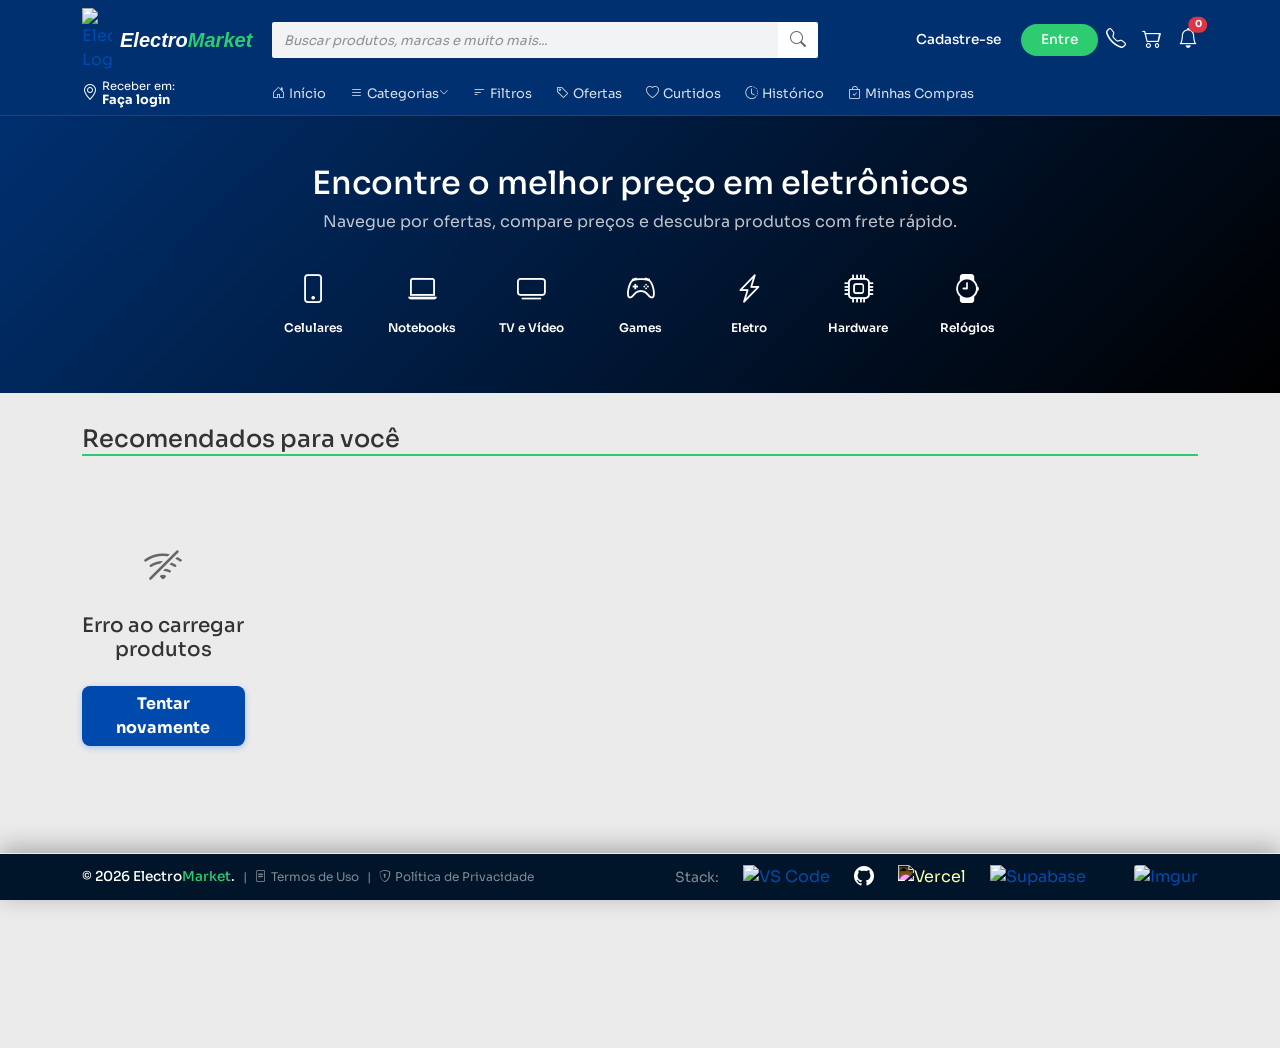
==== commit df708e46: "Add files via upload" ====
--- a/api/index.html
+++ b/api/index.html
@@ -333,13 +333,6 @@
                     <button type="submit" class="ml-btn-primary mt-3">Entrar</button>
                 </form>
 
-                <div class="ml-auth-divider"><span>ou</span></div>
-
-                <button type="button" class="ml-btn-google" onclick="window.loginWithGoogle()">
-                    <svg width="20" height="20" viewBox="0 0 48 48"><path fill="#FFC107" d="M43.611 20.083H42V20H24v8h11.303c-1.649 4.657-6.08 8-11.303 8-6.627 0-12-5.373-12-12s5.373-12 12-12c3.059 0 5.842 1.154 7.961 3.039l5.657-5.657C34.046 6.053 29.268 4 24 4 12.955 4 4 12.955 4 24s8.955 20 20 20 20-8.955 20-20c0-1.341-.138-2.65-.389-3.917z"/><path fill="#FF3D00" d="M6.306 14.691l6.571 4.819C14.655 15.108 18.961 12 24 12c3.059 0 5.842 1.154 7.961 3.039l5.657-5.657C34.046 6.053 29.268 4 24 4 16.318 4 9.656 8.337 6.306 14.691z"/><path fill="#4CAF50" d="M24 44c5.166 0 9.86-1.977 13.409-5.192l-6.19-5.238A11.91 11.91 0 0 1 24 36c-5.202 0-9.619-3.317-11.283-7.946l-6.522 5.025C9.505 39.556 16.227 44 24 44z"/><path fill="#1976D2" d="M43.611 20.083H42V20H24v8h11.303a12.04 12.04 0 0 1-4.087 5.571l.003-.002 6.19 5.238C36.971 39.205 44 34 44 24c0-1.341-.138-2.65-.389-3.917z"/></svg>
-                    Entrar com Google
-                </button>
-
                 <button type="button" class="ml-btn-outline" onclick="window.toggleAuthMode('cadastro')">Criar conta</button>
             </div>
 
@@ -407,8 +400,8 @@
                             <span class="ml-field-msg" id="v2CadEmailMsg"></span>
                         </div>
                         <div class="ml-field">
-                            <input type="password" id="v2CadPass" placeholder=" " required>
-                            <label for="v2CadPass">Senha</label>
+                            <input type="password" id="v2CadPass" placeholder=" " required minlength="10" maxlength="128" autocomplete="new-password" title="10 a 128 caracteres, com maiúscula, minúscula, número e símbolo">
+                            <label for="v2CadPass">Senha (mín. 10, com Aa 1 @)</label>
                             <i class="bi bi-eye ml-eye-icon" onmousedown="event.preventDefault()" onclick="window.toggleAuthPass('v2CadPass', this)"></i>
                         </div>
 
@@ -1488,27 +1481,16 @@
                     <i class="bi bi-chevron-down profile-link-chevron"></i>
                 </button>
                 <div class="profile-link-body">
-                    <p class="small text-muted">Para trocar sua senha, confirme seu CPF cadastrado e sua senha atual.</p>
+                    <p class="small text-muted">Informe seu CPF cadastrado. Enviaremos um link de segurança ao e-mail da conta para você criar uma nova senha sem precisar informar a senha antiga.</p>
                     <div class="ml-field">
                         <input type="text" id="profilePasswordCPF" placeholder=" " maxlength="14" inputmode="numeric" autocomplete="off">
                         <label for="profilePasswordCPF">CPF cadastrado</label>
                     </div>
-                    <div class="ml-field">
-                        <input type="password" id="profileCurrentPassword" placeholder=" " autocomplete="current-password">
-                        <label for="profileCurrentPassword">Senha atual</label>
-                    </div>
-                    <div class="ml-field">
-                        <input type="password" id="profileNewPassword" placeholder=" " minlength="8" autocomplete="new-password">
-                        <label for="profileNewPassword">Nova senha (mínimo 8 caracteres)</label>
-                    </div>
-                    <div class="ml-field">
-                        <input type="password" id="profileConfirmPassword" placeholder=" " minlength="8" autocomplete="new-password">
-                        <label for="profileConfirmPassword">Confirmar nova senha</label>
-                    </div>
+
                     <button type="button" id="changeProfilePasswordBtn" class="btn btn-ml-primary w-100" onclick="window.changeProfilePassword()">
-                        <i class="bi bi-key-fill me-2"></i>ALTERAR SENHA
+                        <i class="bi bi-envelope-lock me-2"></i>ENVIAR LINK PARA CRIAR NOVA SENHA
                     </button>
-                    <small class="text-muted d-block mt-2">A alteração é validada no servidor. A senha nunca é enviada para o navegador do banco como texto puro.</small>
+                    <small class="text-muted d-block mt-2">O link expira em 30 minutos e só pode ser usado uma vez. A nova senha deverá conter letras maiúsculas e minúsculas, número e símbolo.</small>
                 </div>
             </div>
 
@@ -1660,46 +1642,10 @@
          que lê as variáveis de ambiente do servidor — a chave não fica
          exposta aqui no HTML/JS do front-end. -->
     <script>
-        // Em produção (Vercel): busca a config do Supabase na função
-        // serverless (api/config.js), que lê a chave do servidor.
-        // Em dev local com Live Server (servidor estático, sem função
-        // serverless): cai no fallback js/config.local.js (fora do Git).
-        function setConfig(cfg) {
-            window.CONFIG = { SUPABASE_URL: cfg.SUPABASE_URL, SUPABASE_KEY: cfg.SUPABASE_KEY };
-            window.dispatchEvent(new Event('config:ready'));
-        }
-        function tryLocalDevFallback() {
-            return new Promise(function (resolve, reject) {
-                var s = document.createElement('script');
-                s.src = 'js/config.local.js';
-                s.onload = function () {
-                    var local = window.CONFIG_LOCAL_FALLBACK;
-                    if (local && local.SUPABASE_URL && local.SUPABASE_KEY) {
-                        setConfig(local);
-                        resolve();
-                    } else {
-                        reject(new Error('js/config.local.js existe mas está sem os valores.'));
-                    }
-                };
-                s.onerror = function () { reject(new Error('js/config.local.js não encontrado.')); };
-                document.head.appendChild(s);
-            });
-        }
-        window._configReady = fetch('/api/config', { cache: 'no-store' })
-            .then(function (res) {
-                if (!res.ok) throw new Error('HTTP ' + res.status);
-                return res.json();
-            })
-            .then(function (cfg) {
-                if (!cfg.SUPABASE_URL || !cfg.SUPABASE_KEY) throw new Error('Config incompleta.');
-                setConfig(cfg);
-            })
-            .catch(function (err) {
-                console.warn('api/config indisponível (' + err.message + '), usando fallback de dev local (js/config.local.js)...');
-                return tryLocalDevFallback();
-            });
+        // O navegador não recebe mais nenhuma chave do Supabase: todo acesso ao banco passa por /api/db (servidor).
+        window.CONFIG = {};
+        window._configReady = Promise.resolve();
     </script>
-    <script src="https://cdn.jsdelivr.net/npm/@supabase/supabase-js@2"></script>
     <script src="https://cdn.jsdelivr.net/npm/bootstrap@5.3.2/dist/js/bootstrap.bundle.min.js"></script>
     <!-- Chart.js: usado no Relatório Gráfico do Painel Admin -->
     <script src="https://cdn.jsdelivr.net/npm/chart.js@4.4.4/dist/chart.umd.min.js"></script>
